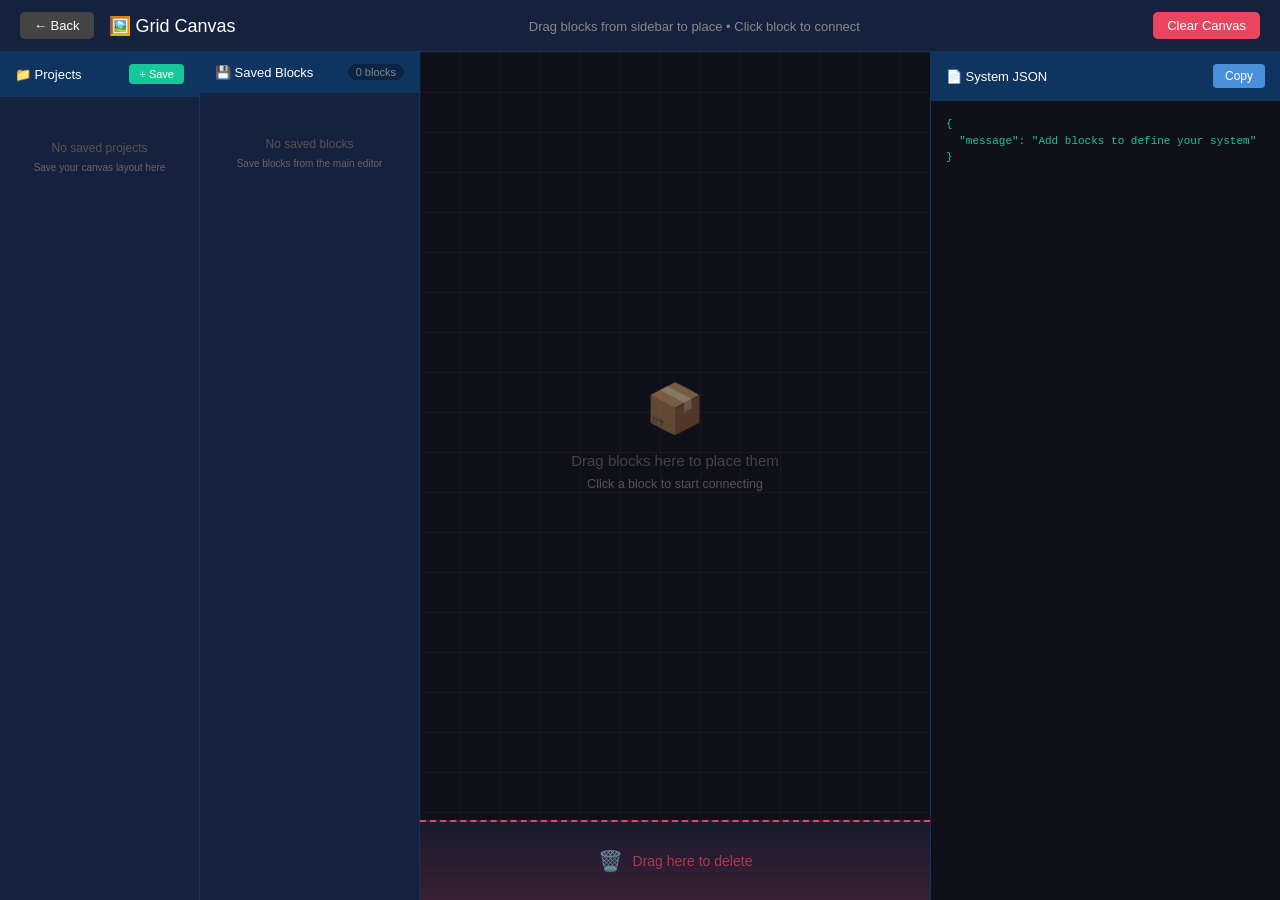
==== canvas.html @ be247835 "init" ====
<!DOCTYPE html>
<html lang="en">
<head>
    <meta charset="UTF-8">
    <meta name="viewport" content="width=device-width, initial-scale=1.0">
    <title>CodeBlocks - Grid Canvas</title>
    <link rel="stylesheet" href="css/style.css">
    <link rel="stylesheet" href="css/canvas.css">
</head>
<body>
    <div class="canvas-page">
        <!-- Header -->
        <header class="canvas-header">
            <div class="canvas-header-left">
                <button class="btn btn-back" id="backBtn" title="Back to Editor">← Back</button>
                <h1>🖼️ Grid Canvas</h1>
            </div>
            <div class="canvas-header-center">
                <span class="canvas-hint-text" id="canvasHint">Drag blocks from sidebar to place • Click block to connect</span>
            </div>
            <div class="canvas-header-right">
                <button class="btn btn-clear-canvas" id="clearCanvasBtn">Clear Canvas</button>
            </div>
        </header>

        <!-- Main Canvas Area -->
        <div class="canvas-workspace">
            <!-- Projects Sidebar -->
            <aside class="canvas-projects-panel">
                <div class="canvas-projects-header">
                    <h3>📁 Projects</h3>
                    <button class="btn-save-project" id="saveProjectBtn" title="Save current canvas as project">+ Save</button>
                </div>
                <div class="canvas-projects-content" id="canvasProjectsContent">
                    <div class="canvas-projects-empty">
                        No saved projects<br>
                        <small>Save your canvas layout here</small>
                    </div>
                </div>
            </aside>

            <!-- Sidebar with Saved Blocks -->
            <aside class="canvas-sidebar-panel">
                <div class="canvas-sidebar-header">
                    <h3>💾 Saved Blocks</h3>
                    <span class="block-count" id="blockCount">0 blocks</span>
                </div>
                <div class="canvas-sidebar-content" id="canvasSidebarContent">
                    <div class="canvas-sidebar-empty">
                        No saved blocks<br>
                        <small>Save blocks from the main editor</small>
                    </div>
                </div>
            </aside>

            <!-- Grid Canvas -->
            <div class="grid-canvas-container">
                <div id="gridCanvas" class="grid-canvas">
                    <!-- SVG Layer for arrows -->
                    <svg id="arrowLayer" class="arrow-layer">
                        <defs>
                            <marker id="arrowhead" markerWidth="10" markerHeight="7" refX="9" refY="3.5" orient="auto">
                                <polygon points="0 0, 10 3.5, 0 7" fill="#4a90d9" />
                            </marker>
                        </defs>
                    </svg>
                    
                    <!-- Blocks will be placed here -->
                    <div class="canvas-placeholder">
                        <div class="placeholder-icon">📦</div>
                        <div>Drag blocks here to place them</div>
                        <small>Click a block to start connecting</small>
                    </div>
                </div>

                <!-- Delete Zone -->
                <div class="delete-zone" id="deleteZone">
                    <div class="delete-zone-content">
                        <span class="delete-icon">🗑️</span>
                        <span class="delete-text">Drag here to delete</span>
                    </div>
                </div>
            </div>

            <!-- Output Panel -->
            <aside class="canvas-output-panel">
                <div class="canvas-output-header">
                    <h3>📄 System JSON</h3>
                    <button class="btn-copy" id="copyOutputBtn">Copy</button>
                </div>
                <pre id="canvasOutput" class="canvas-output-content"></pre>
            </aside>
        </div>
    </div>

    <!-- Relationship Modal -->
    <div id="relationshipModal" class="modal hidden">
        <div class="modal-content">
            <h3>Define Relationship</h3>
            <p>From: <strong id="fromBlockName">Block A</strong> → To: <strong id="toBlockName">Block B</strong></p>
            <input type="text" id="relationshipInput" placeholder="e.g., calls, extends, uses, depends on..." autofocus>
            <div class="modal-buttons">
                <button class="btn btn-secondary" id="cancelRelationship">Cancel</button>
                <button class="btn btn-primary" id="confirmRelationship">Connect</button>
            </div>
        </div>
    </div>

    <script src="js/canvas.js?v=2"></script>
</body>
</html>
---- css/style.css ----
* {
    margin: 0;
    padding: 0;
    box-sizing: border-box;
}

body {
    font-family: -apple-system, BlinkMacSystemFont, 'Segoe UI', Roboto, sans-serif;
    background: #1a1a2e;
    color: #fff;
    min-height: 100vh;
}

.app {
    display: flex;
    flex-direction: column;
    height: 100vh;
}

/* Header */
.header {
    padding: 15px 25px;
    background: #16213e;
    border-bottom: 1px solid #0f3460;
}

.header h1 {
    font-size: 22px;
    margin-bottom: 3px;
}

.header p {
    color: #888;
    font-size: 13px;
}

/* Toolbar */
.toolbar {
    display: flex;
    gap: 8px;
    padding: 12px 25px;
    background: #16213e;
    border-bottom: 1px solid #0f3460;
    flex-wrap: wrap;
}

.btn {
    padding: 8px 16px;
    border: none;
    border-radius: 5px;
    cursor: pointer;
    font-size: 13px;
    font-weight: 500;
    transition: all 0.2s;
}

.btn:hover {
    transform: translateY(-1px);
    opacity: 0.9;
}

.btn-class { background: #e94560; color: white; }
.btn-function { background: #4a90d9; color: white; }
.btn-variable { background: #a855f7; color: white; }
.btn-custom { background: #ff6b6b; color: white; }
.btn-import { background: #16c79a; color: white; }
.btn-clear { background: #444; color: white; }
.btn-canvas-mode { background: #f59e0b; color: white; }
.btn-canvas-mode.active { background: #d97706; box-shadow: 0 0 0 2px rgba(245, 158, 11, 0.4); }
.btn-toggle-sidebar { background: #8b5cf6; color: white; }
.btn-toggle-sidebar.active { background: #7c3aed; box-shadow: 0 0 0 2px rgba(139, 92, 246, 0.4); }

/* Main Layout */
.main {
    display: flex;
    flex: 1;
    overflow: hidden;
}

/* Sidebar */
.sidebar {
    width: 320px;
    min-width: 320px;
    background: #16213e;
    border-right: 1px solid #0f3460;
    display: flex;
    flex-direction: column;
    position: relative;
    transition: all 0.3s ease;
}

.sidebar.hidden {
    display: none;
}

.sidebar.suppressed {
    opacity: 0.3;
    pointer-events: none;
    width: 60px;
    min-width: 60px;
}

.sidebar.suppressed .sidebar-content,
.sidebar.suppressed .sidebar-header h3,
.sidebar.suppressed .btn-clear-sidebar {
    display: none;
}

.sidebar-header {
    display: flex;
    justify-content: space-between;
    align-items: center;
    padding: 12px 15px;
    border-bottom: 1px solid #0f3460;
}

.sidebar-header h3 {
    font-size: 13px;
    font-weight: 500;
}

.btn-clear-sidebar {
    background: transparent;
    border: none;
    color: #666;
    cursor: pointer;
    font-size: 18px;
    padding: 0 5px;
    line-height: 1;
}

.btn-clear-sidebar:hover {
    color: #e94560;
}

.sidebar-content {
    flex: 1;
    padding: 12px;
    overflow-y: auto;
    display: flex;
    flex-direction: column;
    gap: 8px;
    min-height: 200px;
    position: relative;
}

/* Ensure sidebar is always a valid drop target */
.sidebar-content:empty::before {
    content: '';
    display: block;
    min-height: 100px;
}

.sidebar-hint {
    text-align: center;
    color: #555;
    padding: 30px 10px;
    font-size: 12px;
    line-height: 1.6;
    pointer-events: none; /* Allow drops to pass through */
}

.sidebar-hint small {
    color: #666;
}

/* Saved Block (simplified) */
.saved-block {
    background: #1a1a2e;
    border-radius: 6px;
    border: 1px solid #333;
    border-left: 3px solid;
    padding: 10px 12px;
    cursor: grab;
    transition: all 0.2s;
    display: flex;
    flex-direction: column;
    gap: 6px;
}

.saved-block:hover {
    background: #252540;
    transform: translateX(2px);
}

.saved-block.dragging {
    opacity: 0.5;
}

.saved-block.drag-over {
    position: relative;
}

.saved-block.drag-over::before,
.saved-block.drag-over::after {
    content: '';
    position: absolute;
    left: 0;
    right: 0;
    height: 3px;
    background: #4a90d9;
    border-radius: 2px;
    pointer-events: none;
}

.saved-block.drag-over[data-drop-position="before"]::before {
    top: -6px;
}

.saved-block.drag-over[data-drop-position="after"]::after {
    bottom: -6px;
}

.saved-block.block-class { border-left-color: #e94560; }
.saved-block.block-function { border-left-color: #4a90d9; }
.saved-block.block-variable { border-left-color: #a855f7; }
.saved-block.block-custom { border-left-color: #ff6b6b; }
.saved-block.block-import { border-left-color: #16c79a; }

.saved-block-type {
    font-size: 10px;
    text-transform: uppercase;
    font-weight: bold;
    padding: 2px 6px;
    border-radius: 3px;
    background: rgba(255,255,255,0.1);
}

.saved-block.block-class .saved-block-type { color: #e94560; }
.saved-block.block-function .saved-block-type { color: #4a90d9; }
.saved-block.block-variable .saved-block-type { color: #a855f7; }
.saved-block.block-custom .saved-block-type { color: #ff6b6b; }
.saved-block.block-import .saved-block-type { color: #16c79a; }

.saved-block-header {
    display: flex;
    align-items: center;
    justify-content: space-between;
    gap: 8px;
}

.saved-block-name {
    font-size: 14px;
    font-weight: 500;
    color: #fff;
    word-break: break-all;
    line-height: 1.4;
}

/* Saved Block Actions */
.saved-block-actions {
    margin-left: auto;
    display: flex;
    gap: 4px;
    opacity: 0;
    transition: opacity 0.2s;
}

.saved-block:hover .saved-block-actions {
    opacity: 1;
}

.saved-block-actions button {
    background: transparent;
    border: none;
    cursor: pointer;
    font-size: 13px;
    padding: 2px 4px;
    line-height: 1;
    border-radius: 3px;
    transition: all 0.2s;
}

.saved-block-edit {
    color: #4a90d9;
}

.saved-block-edit:hover {
    background: rgba(74, 144, 217, 0.2);
}

.saved-block-place {
    color: #16c79a;
}

.saved-block-place:hover {
    background: rgba(22, 199, 154, 0.2);
}

.saved-block-delete {
    color: #666;
    font-size: 16px;
}

.saved-block-delete:hover {
    color: #e94560;
    background: rgba(233, 69, 96, 0.1);
}

.sidebar.drag-over {
    background: rgba(74, 144, 217, 0.15);
}

.sidebar.drag-over .sidebar-content {
    background: rgba(74, 144, 217, 0.25);
    border: 2px dashed #4a90d9;
    border-radius: 8px;
}

.sidebar.drag-over .sidebar-hint {
    color: #4a90d9;
    font-weight: bold;
}

/* Canvas */
.canvas-container {
    flex: 1;
    padding: 15px;
    overflow: auto;
    position: relative;
    display: flex;
    gap: 15px;
}

/* Canvas Sidebar */
.canvas-sidebar {
    width: 180px;
    min-width: 180px;
    background: #16213e;
    border: 1px solid #0f3460;
    border-radius: 8px;
    display: flex;
    flex-direction: column;
    overflow: hidden;
    transition: all 0.3s ease;
}

.canvas-sidebar.hidden {
    display: none;
}

.canvas-sidebar-header {
    display: flex;
    justify-content: space-between;
    align-items: center;
    padding: 10px 12px;
    background: #0f3460;
    border-bottom: 1px solid #0f3460;
}

.canvas-sidebar-header h4 {
    font-size: 12px;
    font-weight: 500;
    color: #fff;
}

.btn-close-canvas-sidebar {
    background: transparent;
    border: none;
    color: #888;
    cursor: pointer;
    font-size: 16px;
    padding: 0 4px;
    line-height: 1;
}

.btn-close-canvas-sidebar:hover {
    color: #e94560;
}

.canvas-sidebar-content {
    flex: 1;
    padding: 10px;
    overflow-y: auto;
    display: flex;
    flex-direction: column;
    gap: 8px;
}

.canvas-sidebar-hint {
    text-align: center;
    color: #555;
    padding: 20px 10px;
    font-size: 11px;
    line-height: 1.5;
}

.canvas-sidebar-block {
    background: #1a1a2e;
    border-radius: 6px;
    border: 1px solid #333;
    border-left: 3px solid;
    padding: 8px 10px;
    cursor: grab;
    transition: all 0.2s;
    display: flex;
    flex-direction: column;
    gap: 4px;
}

.canvas-sidebar-block:hover {
    background: #252540;
    transform: translateX(2px);
}

.canvas-sidebar-block.dragging {
    opacity: 0.5;
}

.canvas-sidebar-block.block-class { border-left-color: #e94560; }
.canvas-sidebar-block.block-function { border-left-color: #4a90d9; }
.canvas-sidebar-block.block-variable { border-left-color: #a855f7; }
.canvas-sidebar-block.block-custom { border-left-color: #ff6b6b; }

.canvas-sidebar-block-type {
    font-size: 9px;
    text-transform: uppercase;
    font-weight: bold;
    padding: 2px 5px;
    border-radius: 3px;
    background: rgba(255,255,255,0.1);
}

.canvas-sidebar-block.block-class .canvas-sidebar-block-type { color: #e94560; }
.canvas-sidebar-block.block-function .canvas-sidebar-block-type { color: #4a90d9; }
.canvas-sidebar-block.block-variable .canvas-sidebar-block-type { color: #a855f7; }
.canvas-sidebar-block.block-custom .canvas-sidebar-block-type { color: #ff6b6b; }

.canvas-sidebar-block-header {
    display: flex;
    align-items: center;
    justify-content: space-between;
}

.canvas-sidebar-block-name {
    font-size: 12px;
    font-weight: 500;
    color: #fff;
    word-break: break-all;
    line-height: 1.4;
}

.canvas {
    flex: 1;
    min-height: 100%;
    background: #0f0f1a;
    border-radius: 10px;
    border: 2px dashed #333;
    padding: 20px;
    display: flex;
    flex-direction: column;
    gap: 12px;
}

.canvas-hint {
    text-align: center;
    color: #555;
    padding: 50px 20px;
    font-size: 15px;
    line-height: 1.8;
}

.canvas-hint small {
    color: #666;
}

/* Blocks */
.block {
    background: #1a1a2e;
    border-radius: 8px;
    border: 1px solid #333;
    border-left: 4px solid;
    position: relative;
    transition: all 0.2s;
}

.block.dragging {
    opacity: 0.5;
}

.block.drag-over {
    border-color: #4a90d9;
    box-shadow: 0 0 0 2px rgba(74, 144, 217, 0.3);
}

.block-class { border-left-color: #e94560; }
.block-function { border-left-color: #4a90d9; }
.block-variable { border-left-color: #a855f7; }
.block-custom { border-left-color: #ff6b6b; }
.block-import { border-left-color: #16c79a; }

.block-warning {
    background: rgba(245, 158, 11, 0.15);
    border: 1px solid rgba(245, 158, 11, 0.5);
    border-radius: 4px;
    padding: 8px 12px;
    margin: 0 15px;
    font-size: 12px;
    color: #f59e0b;
    display: flex;
    align-items: center;
    gap: 6px;
}

.block-header {
    display: flex;
    align-items: flex-start;
    gap: 8px;
    padding: 12px 15px;
    cursor: grab;
}

.block-header:active {
    cursor: grabbing;
}

.block-type {
    font-size: 11px;
    text-transform: uppercase;
    font-weight: bold;
    padding: 3px 8px;
    border-radius: 3px;
    background: rgba(255,255,255,0.1);
}

.block-class .block-type { color: #e94560; }
.block-function .block-type { color: #4a90d9; }
.block-variable .block-type { color: #a855f7; }
.block-custom .block-type { color: #ff6b6b; }
.block-import .block-type { color: #16c79a; }

.block-actions {
    margin-left: auto;
    display: flex;
    gap: 5px;
    align-items: center;
}

.block-save, .block-delete {
    background: transparent;
    border: none;
    color: #666;
    cursor: pointer;
    padding: 2px 5px;
    line-height: 1;
    border-radius: 3px;
    transition: all 0.2s;
}

.block-save {
    font-size: 14px;
}

.block-delete {
    font-size: 18px;
}

.block-save:hover {
    background: rgba(22, 199, 154, 0.2);
    color: #16c79a;
}

.block-delete:hover {
    color: #e94560;
}

/* Collapse/Expand button */
.block-collapse {
    background: transparent;
    border: none;
    color: #888;
    cursor: pointer;
    padding: 2px 5px;
    font-size: 12px;
    border-radius: 3px;
    transition: all 0.2s;
    margin-right: 5px;
}

.block-collapse:hover {
    background: rgba(255,255,255,0.1);
    color: #fff;
}

/* Collapsed state */
.block.collapsed .block-content {
    display: none;
}

.block.collapsed .block-header {
    padding: 8px 15px;
}

.block.collapsed {
    opacity: 0.9;
}

.block-content {
    padding: 0 15px 15px 15px;
    display: flex;
    flex-direction: column;
    gap: 10px;
}

.block-fields {
    display: flex;
    flex-direction: column;
    gap: 10px;
}

.field {
    display: flex;
    flex-direction: column;
    gap: 4px;
}

.field label {
    font-size: 11px;
    color: #888;
    text-transform: uppercase;
    letter-spacing: 0.5px;
}

.field input,
.field textarea {
    background: #0f0f1a;
    border: 1px solid #2a2a3e;
    border-radius: 5px;
    padding: 8px 10px;
    color: #fff;
    font-size: 13px;
    font-family: inherit;
}

.field input:focus,
.field textarea:focus {
    outline: none;
    border-color: #4a90d9;
}

.field textarea {
    min-height: 60px;
    resize: vertical;
}

/* Nested container */
.nested-container {
    margin-top: 10px;
    padding: 10px;
    background: rgba(0,0,0,0.2);
    border-radius: 6px;
    border: 2px dashed #2a2a3e;
    min-height: 50px;
    display: flex;
    flex-direction: column;
    gap: 8px;
}

.nested-container.drag-over {
    border-color: #4a90d9;
    background: rgba(74, 144, 217, 0.1);
}

.nested-container:empty::before {
    content: 'Drop blocks here';
    color: #444;
    font-size: 12px;
    text-align: center;
    padding: 10px;
}

.nested-container .block {
    background: #252540;
}

/* Output Panel */
.output-panel {
    width: 420px;
    background: #16213e;
    border-left: 1px solid #0f3460;
    display: flex;
    flex-direction: column;
}

.output-header {
    display: flex;
    justify-content: space-between;
    align-items: center;
    padding: 15px 20px;
    border-bottom: 1px solid #0f3460;
}

.output-header h3 {
    font-size: 13px;
    font-weight: 500;
}

.btn-copy {
    padding: 5px 12px;
    background: #4a90d9;
    color: white;
    border: none;
    border-radius: 4px;
    cursor: pointer;
    font-size: 12px;
}

.btn-copy:hover {
    background: #3a7bc8;
}

.output {
    flex: 1;
    padding: 15px 20px;
    margin: 0;
    background: #0f0f1a;
    color: #16c79a;
    font-family: 'Consolas', 'Monaco', 'Courier New', monospace;
    font-size: 12px;
    line-height: 1.5;
    overflow: auto;
    white-space: pre-wrap;
    word-wrap: break-word;
}

/* Highlight animation for edit mode */
@keyframes highlight-block {
    0% { box-shadow: 0 0 0 0 rgba(74, 144, 217, 0.8); }
    50% { box-shadow: 0 0 0 10px rgba(74, 144, 217, 0); }
    100% { box-shadow: 0 0 0 0 rgba(74, 144, 217, 0); }
}

/* Scrollbar */
::-webkit-scrollbar {
    width: 6px;
    height: 6px;
}

::-webkit-scrollbar-track {
    background: #0f0f1a;
}

::-webkit-scrollbar-thumb {
    background: #333;
    border-radius: 3px;
}

::-webkit-scrollbar-thumb:hover {
    background: #444;
}
---- css/canvas.css ----
/* Grid Canvas Page Styles */

.canvas-page {
    display: flex;
    flex-direction: column;
    height: 100vh;
    background: #1a1a2e;
    overflow: hidden;
}

/* Header */
.canvas-header {
    display: flex;
    justify-content: space-between;
    align-items: center;
    padding: 12px 20px;
    background: #16213e;
    border-bottom: 1px solid #0f3460;
    flex-shrink: 0;
}

.canvas-header-left {
    display: flex;
    align-items: center;
    gap: 15px;
}

.canvas-header-left h1 {
    font-size: 18px;
    font-weight: 500;
}

.btn-back {
    background: #444;
    color: white;
    padding: 6px 14px;
    border: none;
    border-radius: 5px;
    cursor: pointer;
    font-size: 13px;
    transition: all 0.2s;
}

.btn-back:hover {
    background: #555;
    transform: translateY(-1px);
}

.canvas-header-center {
    flex: 1;
    text-align: center;
}

.canvas-hint-text {
    color: #888;
    font-size: 13px;
}

.canvas-hint-text.connecting {
    color: #4a90d9;
    font-weight: 500;
}

.btn-clear-canvas {
    background: #e94560;
    color: white;
    padding: 6px 14px;
    border: none;
    border-radius: 5px;
    cursor: pointer;
    font-size: 13px;
    transition: all 0.2s;
}

.btn-clear-canvas:hover {
    background: #d63050;
    transform: translateY(-1px);
}

/* Workspace Layout */
.canvas-workspace {
    display: flex;
    flex: 1;
    overflow: hidden;
}

/* Projects Panel */
.canvas-projects-panel {
    width: 200px;
    min-width: 200px;
    background: #16213e;
    border-right: 1px solid #0f3460;
    display: flex;
    flex-direction: column;
}

.canvas-projects-header {
    display: flex;
    justify-content: space-between;
    align-items: center;
    padding: 12px 15px;
    border-bottom: 1px solid #0f3460;
    background: #0f3460;
}

.canvas-projects-header h3 {
    font-size: 13px;
    font-weight: 500;
}

.btn-save-project {
    background: #16c79a;
    color: white;
    border: none;
    padding: 4px 10px;
    border-radius: 4px;
    font-size: 11px;
    cursor: pointer;
    transition: all 0.2s;
}

.btn-save-project:hover {
    background: #14b386;
    transform: translateY(-1px);
}

.canvas-projects-content {
    flex: 1;
    padding: 12px;
    overflow-y: auto;
    display: flex;
    flex-direction: column;
    gap: 8px;
}

.canvas-projects-empty {
    text-align: center;
    color: #555;
    padding: 30px 10px;
    font-size: 12px;
    line-height: 1.6;
}

.canvas-projects-empty small {
    color: #666;
}

.project-item {
    background: #1a1a2e;
    border-radius: 6px;
    border: 1px solid #333;
    padding: 10px 12px;
    cursor: pointer;
    transition: all 0.2s;
    position: relative;
}

.project-item:hover {
    background: #252540;
    transform: translateX(2px);
}

.project-item.active {
    border-color: #4a90d9;
    background: rgba(74, 144, 217, 0.1);
}

.project-name {
    font-size: 13px;
    font-weight: 500;
    color: #fff;
    margin-bottom: 4px;
    word-break: break-all;
}

.project-meta {
    font-size: 10px;
    color: #666;
    display: flex;
    justify-content: space-between;
}

.project-delete {
    position: absolute;
    top: 5px;
    right: 5px;
    background: transparent;
    border: none;
    color: #666;
    cursor: pointer;
    font-size: 14px;
    padding: 2px 6px;
    border-radius: 3px;
    opacity: 0;
    transition: all 0.2s;
}

.project-item:hover .project-delete {
    opacity: 1;
}

.project-delete:hover {
    color: #e94560;
    background: rgba(233, 69, 96, 0.1);
}

/* Sidebar Panel */
.canvas-sidebar-panel {
    width: 220px;
    min-width: 220px;
    background: #16213e;
    border-right: 1px solid #0f3460;
    display: flex;
    flex-direction: column;
}

.canvas-sidebar-header {
    display: flex;
    justify-content: space-between;
    align-items: center;
    padding: 12px 15px;
    border-bottom: 1px solid #0f3460;
    background: #0f3460;
}

.canvas-sidebar-header h3 {
    font-size: 13px;
    font-weight: 500;
}

.block-count {
    font-size: 11px;
    color: #888;
    background: rgba(0,0,0,0.3);
    padding: 2px 8px;
    border-radius: 10px;
}

.canvas-sidebar-content {
    flex: 1;
    padding: 12px;
    overflow-y: auto;
    display: flex;
    flex-direction: column;
    gap: 8px;
}

.canvas-sidebar-empty {
    text-align: center;
    color: #555;
    padding: 30px 10px;
    font-size: 12px;
    line-height: 1.6;
}

.canvas-sidebar-empty small {
    color: #666;
}

/* Grid Canvas Container */
.grid-canvas-container {
    flex: 1;
    display: flex;
    flex-direction: column;
    position: relative;
    overflow: hidden;
}

/* Grid Canvas */
.grid-canvas {
    flex: 1;
    position: relative;
    background: 
        linear-gradient(rgba(255,255,255,0.03) 1px, transparent 1px),
        linear-gradient(90deg, rgba(255,255,255,0.03) 1px, transparent 1px),
        #0f0f1a;
    background-size: 40px 40px;
    overflow: auto;
    min-height: 0;
}

/* Ensure canvas is at least larger than viewport for scrolling */
.grid-canvas::before {
    content: '';
    position: absolute;
    top: 0;
    left: 0;
    width: 3000px;
    height: 2000px;
    pointer-events: none;
}

/* SVG Arrow Layer */
.arrow-layer {
    position: absolute;
    top: 0;
    left: 0;
    width: 3000px;
    height: 2000px;
    pointer-events: none;
    z-index: 1;
}

.arrow-layer path {
    fill: none;
    stroke: #4a90d9;
    stroke-width: 2;
    marker-end: url(#arrowhead);
}

.arrow-layer path.temp-arrow {
    stroke: #4a90d9;
    stroke-dasharray: 5, 5;
    opacity: 0.7;
}

.arrow-layer path.selected {
    stroke: #e94560;
    stroke-width: 3;
    filter: drop-shadow(0 0 4px rgba(233, 69, 96, 0.5));
}

/* Connection group hover effect */
.connection-group:hover path:not(.temp-arrow) {
    stroke: #6ab0ff;
    filter: drop-shadow(0 0 3px rgba(74, 144, 217, 0.5));
}

/* Arrow context menu */
.arrow-menu {
    position: absolute;
    background: #1a1a2e;
    border: 1px solid #333;
    border-radius: 8px;
    padding: 8px 0;
    min-width: 150px;
    box-shadow: 0 4px 20px rgba(0, 0, 0, 0.5);
    z-index: 1000;
    animation: menu-appear 0.15s ease;
}

@keyframes menu-appear {
    from {
        opacity: 0;
        transform: scale(0.95);
    }
    to {
        opacity: 1;
        transform: scale(1);
    }
}

.arrow-menu-header {
    padding: 8px 16px;
    font-size: 12px;
    color: #888;
    border-bottom: 1px solid #333;
    margin-bottom: 4px;
    white-space: nowrap;
    overflow: hidden;
    text-overflow: ellipsis;
}

.arrow-menu-item {
    padding: 10px 16px;
    font-size: 13px;
    color: #fff;
    cursor: pointer;
    transition: all 0.15s;
    display: flex;
    align-items: center;
    gap: 8px;
}

.arrow-menu-item:hover {
    background: rgba(74, 144, 217, 0.2);
}

.arrow-menu-item[data-action="delete"]:hover {
    background: rgba(233, 69, 96, 0.2);
    color: #e94560;
}

/* Arrow label background */
.arrow-label-bg {
    fill: #1a1a2e;
    stroke: #4a90d9;
    stroke-width: 1;
    rx: 4;
}

/* Arrow label text */
.arrow-label {
    fill: #fff;
    font-size: 11px;
    font-family: -apple-system, BlinkMacSystemFont, 'Segoe UI', Roboto, sans-serif;
    text-anchor: middle;
    dominant-baseline: middle;
}

.canvas-placeholder {
    position: absolute;
    top: 50%;
    left: 50%;
    transform: translate(-50%, -50%);
    text-align: center;
    color: #444;
    font-size: 15px;
    pointer-events: none;
}

.canvas-placeholder .placeholder-icon {
    font-size: 48px;
    margin-bottom: 15px;
    opacity: 0.5;
}

.canvas-placeholder small {
    display: block;
    margin-top: 8px;
    color: #555;
}

/* Delete Zone */
.delete-zone {
    height: 80px;
    background: linear-gradient(to top, rgba(233, 69, 96, 0.15), transparent);
    border-top: 2px dashed #e94560;
    display: flex;
    align-items: center;
    justify-content: center;
    transition: all 0.3s ease;
    flex-shrink: 0;
}

.delete-zone.drag-over {
    background: rgba(233, 69, 96, 0.3);
    border-top-style: solid;
    border-top-width: 3px;
}

.delete-zone-content {
    display: flex;
    align-items: center;
    gap: 10px;
    color: #e94560;
    font-size: 14px;
    opacity: 0.7;
    transition: all 0.3s ease;
}

.delete-zone.drag-over .delete-zone-content {
    opacity: 1;
    transform: scale(1.1);
}

.delete-icon {
    font-size: 20px;
}

/* Output Panel */
.canvas-output-panel {
    width: 350px;
    min-width: 350px;
    background: #16213e;
    border-left: 1px solid #0f3460;
    display: flex;
    flex-direction: column;
}

.canvas-output-header {
    display: flex;
    justify-content: space-between;
    align-items: center;
    padding: 12px 15px;
    border-bottom: 1px solid #0f3460;
    background: #0f3460;
}

.canvas-output-header h3 {
    font-size: 13px;
    font-weight: 500;
}

.btn-copy {
    padding: 5px 12px;
    background: #4a90d9;
    color: white;
    border: none;
    border-radius: 4px;
    cursor: pointer;
    font-size: 12px;
    transition: all 0.2s;
}

.btn-copy:hover {
    background: #3a7bc8;
}

.canvas-output-content {
    flex: 1;
    padding: 15px;
    margin: 0;
    background: #0f0f1a;
    color: #16c79a;
    font-family: 'Consolas', 'Monaco', 'Courier New', monospace;
    font-size: 11px;
    line-height: 1.5;
    overflow: auto;
    white-space: pre-wrap;
    word-wrap: break-word;
}

/* Sidebar Block Items (draggable from sidebar) */
.sidebar-block-item {
    background: #1a1a2e;
    border-radius: 8px;
    border: 1px solid #333;
    border-left: 4px solid;
    padding: 12px;
    cursor: grab;
    transition: all 0.2s;
    display: flex;
    flex-direction: column;
    gap: 4px;
}

.sidebar-block-item:hover {
    background: #252540;
    transform: translateX(3px);
    border-color: #444;
}

.sidebar-block-item:active {
    cursor: grabbing;
}

.sidebar-block-item.dragging {
    opacity: 0.5;
}

.sidebar-block-item.block-class { border-left-color: #e94560; }
.sidebar-block-item.block-function { border-left-color: #4a90d9; }
.sidebar-block-item.block-variable { border-left-color: #a855f7; }
.sidebar-block-item.block-import { border-left-color: #16c79a; }
.sidebar-block-item.block-custom { border-left-color: #ff6b6b; }

.sidebar-block-type {
    font-size: 10px;
    text-transform: uppercase;
    font-weight: bold;
    padding: 2px 6px;
    border-radius: 3px;
    background: rgba(255,255,255,0.1);
    align-self: flex-start;
}

.sidebar-block-item.block-class .sidebar-block-type { color: #e94560; }
.sidebar-block-item.block-function .sidebar-block-type { color: #4a90d9; }
.sidebar-block-item.block-variable .sidebar-block-type { color: #a855f7; }
.sidebar-block-item.block-import .sidebar-block-type { color: #16c79a; }
.sidebar-block-item.block-custom .sidebar-block-type { color: #ff6b6b; }

.sidebar-block-name {
    font-size: 14px;
    font-weight: 500;
    color: #fff;
    white-space: nowrap;
    overflow: hidden;
    text-overflow: ellipsis;
}

/* Placed Blocks on Grid Canvas */
.placed-block {
    position: absolute;
    width: 200px;
    background: #1a1a2e;
    border-radius: 8px;
    border: 1px solid #444;
    border-left: 4px solid;
    box-shadow: 0 4px 12px rgba(0,0,0,0.4);
    cursor: grab;
    transition: box-shadow 0.2s, transform 0.1s, border-color 0.2s;
    user-select: none;
    z-index: 10;
}

.placed-block:hover {
    box-shadow: 0 6px 20px rgba(0,0,0,0.5);
    border-color: #555;
}

.placed-block.dragging {
    cursor: grabbing;
    opacity: 0.8;
    box-shadow: 0 8px 30px rgba(0,0,0,0.6);
    z-index: 1000;
}

.placed-block.connecting {
    border-color: #4a90d9;
    box-shadow: 0 0 0 3px rgba(74, 144, 217, 0.4);
    animation: pulse-connecting 1.5s infinite;
}

@keyframes pulse-connecting {
    0%, 100% { box-shadow: 0 0 0 3px rgba(74, 144, 217, 0.4); }
    50% { box-shadow: 0 0 0 6px rgba(74, 144, 217, 0.2); }
}

.placed-block.block-class { border-left-color: #e94560; }
.placed-block.block-function { border-left-color: #4a90d9; }
.placed-block.block-variable { border-left-color: #a855f7; }
.placed-block.block-import { border-left-color: #16c79a; }
.placed-block.block-custom { border-left-color: #ff6b6b; }

.placed-block-header {
    display: flex;
    align-items: center;
    gap: 8px;
    padding: 10px 12px;
    border-bottom: 1px solid #2a2a3e;
}

.placed-block-type {
    font-size: 10px;
    text-transform: uppercase;
    font-weight: bold;
    padding: 2px 6px;
    border-radius: 3px;
    background: rgba(255,255,255,0.1);
}

.placed-block.block-class .placed-block-type { color: #e94560; }
.placed-block.block-function .placed-block-type { color: #4a90d9; }
.placed-block.block-variable .placed-block-type { color: #a855f7; }
.placed-block.block-import .placed-block-type { color: #16c79a; }
.placed-block.block-custom .placed-block-type { color: #ff6b6b; }

.placed-block-name {
    font-size: 13px;
    font-weight: 500;
    color: #fff;
    flex: 1;
    white-space: nowrap;
    overflow: hidden;
    text-overflow: ellipsis;
}

.placed-block-actions {
    display: flex;
    gap: 4px;
    opacity: 0;
    transition: opacity 0.2s;
}

.placed-block:hover .placed-block-actions {
    opacity: 1;
}

.placed-block-connect {
    background: transparent;
    border: none;
    color: #4a90d9;
    cursor: pointer;
    font-size: 14px;
    padding: 2px 6px;
    line-height: 1;
    border-radius: 3px;
    transition: all 0.2s;
}

.placed-block-connect:hover {
    background: rgba(74, 144, 217, 0.2);
}

.placed-block-connect.active {
    background: rgba(74, 144, 217, 0.3);
    color: #fff;
}

.placed-block-delete {
    background: transparent;
    border: none;
    color: #666;
    cursor: pointer;
    font-size: 16px;
    padding: 2px 6px;
    line-height: 1;
    border-radius: 3px;
    transition: all 0.2s;
}

.placed-block-delete:hover {
    color: #e94560;
    background: rgba(233, 69, 96, 0.1);
}

.placed-block-content {
    padding: 10px 12px;
}

.placed-block-field {
    font-size: 11px;
    color: #888;
    margin-bottom: 4px;
}

.placed-block-field:last-child {
    margin-bottom: 0;
}

.placed-block-field strong {
    color: #aaa;
    font-weight: 500;
}

/* Connection points on blocks */
.connection-point {
    position: absolute;
    width: 12px;
    height: 12px;
    background: #4a90d9;
    border: 2px solid #1a1a2e;
    border-radius: 50%;
    cursor: crosshair;
    transition: all 0.2s;
    z-index: 20;
}

.connection-point:hover {
    transform: scale(1.3);
    background: #5aa0e9;
}

.connection-point.output {
    right: -6px;
    top: 50%;
    transform: translateY(-50%);
}

.connection-point.input {
    left: -6px;
    top: 50%;
    transform: translateY(-50%);
}

/* Empty state hidden when blocks exist */
.grid-canvas.has-blocks .canvas-placeholder {
    display: none;
}

/* Modal */
.modal {
    position: fixed;
    top: 0;
    left: 0;
    right: 0;
    bottom: 0;
    background: rgba(0,0,0,0.7);
    display: flex;
    align-items: center;
    justify-content: center;
    z-index: 2000;
}

.modal.hidden {
    display: none;
}

.modal-content {
    background: #1a1a2e;
    border: 1px solid #333;
    border-radius: 10px;
    padding: 25px;
    width: 400px;
    max-width: 90vw;
    box-shadow: 0 10px 40px rgba(0,0,0,0.5);
}

.modal-content h3 {
    margin-bottom: 15px;
    font-size: 16px;
}

.modal-content p {
    color: #888;
    font-size: 13px;
    margin-bottom: 15px;
}

.modal-content p strong {
    color: #fff;
}

.modal-content input {
    width: 100%;
    padding: 10px 12px;
    background: #0f0f1a;
    border: 1px solid #333;
    border-radius: 5px;
    color: #fff;
    font-size: 14px;
    margin-bottom: 20px;
}

.modal-content input:focus {
    outline: none;
    border-color: #4a90d9;
}

.modal-buttons {
    display: flex;
    justify-content: flex-end;
    gap: 10px;
}

.btn-secondary {
    background: #444;
    color: white;
    padding: 8px 16px;
    border: none;
    border-radius: 5px;
    cursor: pointer;
    font-size: 13px;
    transition: all 0.2s;
}

.btn-secondary:hover {
    background: #555;
}

.btn-primary {
    background: #4a90d9;
    color: white;
    padding: 8px 16px;
    border: none;
    border-radius: 5px;
    cursor: pointer;
    font-size: 13px;
    transition: all 0.2s;
}

.btn-primary:hover {
    background: #3a7bc8;
}

/* Scrollbar styling for canvas */
.grid-canvas::-webkit-scrollbar {
    width: 10px;
    height: 10px;
}

.grid-canvas::-webkit-scrollbar-track {
    background: #0f0f1a;
}

.grid-canvas::-webkit-scrollbar-thumb {
    background: #333;
    border-radius: 5px;
}

.grid-canvas::-webkit-scrollbar-thumb:hover {
    background: #444;
}

.grid-canvas::-webkit-scrollbar-corner {
    background: #0f0f1a;
}

/* Scrollbar for output panel */
.canvas-output-content::-webkit-scrollbar {
    width: 6px;
}

.canvas-output-content::-webkit-scrollbar-track {
    background: #0f0f1a;
}

.canvas-output-content::-webkit-scrollbar-thumb {
    background: #333;
    border-radius: 3px;
}

.canvas-output-content::-webkit-scrollbar-thumb:hover {
    background: #444;
}

/* Responsive */
@media (max-width: 1200px) {
    .canvas-output-panel {
        width: 280px;
        min-width: 280px;
    }
}

@media (max-width: 900px) {
    .canvas-sidebar-panel {
        width: 180px;
        min-width: 180px;
    }
    
    .canvas-output-panel {
        width: 250px;
        min-width: 250px;
    }
    
    .canvas-hint-text {
        display: none;
    }
    
    .placed-block {
        width: 160px;
    }
}
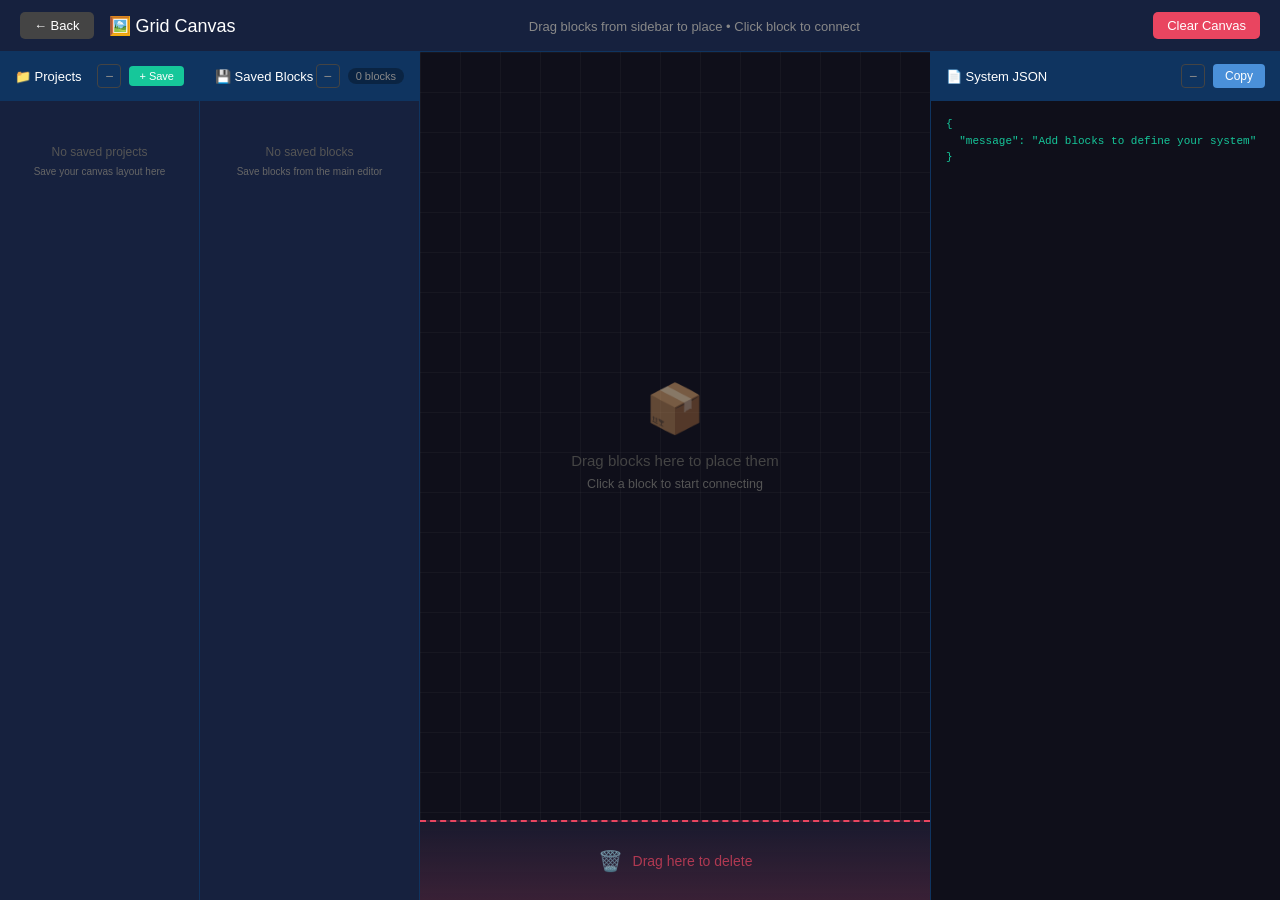
==== commit ca6b36e5: "improved canvas, user is able to suppress bars" ====
--- a/canvas.html
+++ b/canvas.html
@@ -26,10 +26,13 @@
         <!-- Main Canvas Area -->
         <div class="canvas-workspace">
             <!-- Projects Sidebar -->
-            <aside class="canvas-projects-panel">
+            <aside class="canvas-projects-panel" id="projectsPanel">
                 <div class="canvas-projects-header">
                     <h3>📁 Projects</h3>
-                    <button class="btn-save-project" id="saveProjectBtn" title="Save current canvas as project">+ Save</button>
+                    <div class="panel-header-actions">
+                        <button class="btn-minimize-panel" id="minimizeProjectsBtn" title="Minimize Projects">−</button>
+                        <button class="btn-save-project" id="saveProjectBtn" title="Save current canvas as project">+ Save</button>
+                    </div>
                 </div>
                 <div class="canvas-projects-content" id="canvasProjectsContent">
                     <div class="canvas-projects-empty">
@@ -40,10 +43,13 @@
             </aside>
 
             <!-- Sidebar with Saved Blocks -->
-            <aside class="canvas-sidebar-panel">
+            <aside class="canvas-sidebar-panel" id="savedBlocksPanel">
                 <div class="canvas-sidebar-header">
                     <h3>💾 Saved Blocks</h3>
-                    <span class="block-count" id="blockCount">0 blocks</span>
+                    <div class="panel-header-actions">
+                        <button class="btn-minimize-panel" id="minimizeSavedBlocksBtn" title="Minimize Saved Blocks">−</button>
+                        <span class="block-count" id="blockCount">0 blocks</span>
+                    </div>
                 </div>
                 <div class="canvas-sidebar-content" id="canvasSidebarContent">
                     <div class="canvas-sidebar-empty">
@@ -83,10 +89,13 @@
             </div>
 
             <!-- Output Panel -->
-            <aside class="canvas-output-panel">
+            <aside class="canvas-output-panel" id="outputPanel">
                 <div class="canvas-output-header">
                     <h3>📄 System JSON</h3>
-                    <button class="btn-copy" id="copyOutputBtn">Copy</button>
+                    <div class="panel-header-actions">
+                        <button class="btn-minimize-panel" id="minimizeOutputBtn" title="Minimize Output">−</button>
+                        <button class="btn-copy" id="copyOutputBtn">Copy</button>
+                    </div>
                 </div>
                 <pre id="canvasOutput" class="canvas-output-content"></pre>
             </aside>
--- a/css/canvas.css
+++ b/css/canvas.css
@@ -106,6 +106,72 @@
 .canvas-projects-header h3 {
     font-size: 13px;
     font-weight: 500;
+}
+
+/* Panel Header Actions */
+.panel-header-actions {
+    display: flex;
+    align-items: center;
+    gap: 8px;
+}
+
+/* Minimize Button */
+.btn-minimize-panel {
+    background: transparent;
+    border: 1px solid #444;
+    color: #888;
+    width: 24px;
+    height: 24px;
+    border-radius: 4px;
+    cursor: pointer;
+    font-size: 14px;
+    line-height: 1;
+    display: flex;
+    align-items: center;
+    justify-content: center;
+    transition: all 0.2s;
+}
+
+.btn-minimize-panel:hover {
+    background: rgba(255,255,255,0.1);
+    border-color: #666;
+    color: #fff;
+}
+
+/* Minimized Panel States */
+.canvas-projects-panel.minimized,
+.canvas-sidebar-panel.minimized,
+.canvas-output-panel.minimized {
+    width: 40px !important;
+    min-width: 40px !important;
+}
+
+.canvas-projects-panel.minimized .canvas-projects-content,
+.canvas-projects-panel.minimized .btn-save-project,
+.canvas-sidebar-panel.minimized .canvas-sidebar-content,
+.canvas-sidebar-panel.minimized .block-count,
+.canvas-output-panel.minimized .canvas-output-content,
+.canvas-output-panel.minimized .btn-copy {
+    display: none !important;
+}
+
+.canvas-projects-panel.minimized .canvas-projects-header,
+.canvas-sidebar-panel.minimized .canvas-sidebar-header,
+.canvas-output-panel.minimized .canvas-output-header {
+    padding: 12px 8px;
+    justify-content: center;
+}
+
+.canvas-projects-panel.minimized .canvas-projects-header h3,
+.canvas-sidebar-panel.minimized .canvas-sidebar-header h3,
+.canvas-output-panel.minimized .canvas-output-header h3 {
+    display: none;
+}
+
+.canvas-projects-panel.minimized .btn-minimize-panel,
+.canvas-sidebar-panel.minimized .btn-minimize-panel,
+.canvas-output-panel.minimized .btn-minimize-panel {
+    transform: rotate(180deg);
 }
 
 .btn-save-project {
@@ -356,9 +422,10 @@
     color: #888;
     border-bottom: 1px solid #333;
     margin-bottom: 4px;
-    white-space: nowrap;
-    overflow: hidden;
-    text-overflow: ellipsis;
+    word-break: break-word;
+    overflow-wrap: break-word;
+    max-width: 300px;
+    line-height: 1.4;
 }
 
 .arrow-menu-item {
@@ -565,15 +632,27 @@
     font-size: 14px;
     font-weight: 500;
     color: #fff;
-    white-space: nowrap;
+    word-break: break-word;
+    overflow-wrap: break-word;
+    line-height: 1.3;
+    max-height: 2.6em;
     overflow: hidden;
-    text-overflow: ellipsis;
+    display: -webkit-box;
+    -webkit-line-clamp: 2;
+    -webkit-box-orient: vertical;
+}
+
+.sidebar-block-name:hover {
+    max-height: none;
+    -webkit-line-clamp: unset;
+    overflow: visible;
 }
 
 /* Placed Blocks on Grid Canvas */
 .placed-block {
     position: absolute;
-    width: 200px;
+    min-width: 200px;
+    max-width: 350px;
     background: #1a1a2e;
     border-radius: 8px;
     border: 1px solid #444;
@@ -642,9 +721,20 @@
     font-weight: 500;
     color: #fff;
     flex: 1;
-    white-space: nowrap;
+    word-break: break-word;
+    overflow-wrap: break-word;
+    line-height: 1.3;
+    max-height: 2.6em;
     overflow: hidden;
-    text-overflow: ellipsis;
+    display: -webkit-box;
+    -webkit-line-clamp: 2;
+    -webkit-box-orient: vertical;
+}
+
+.placed-block-name:hover {
+    max-height: none;
+    -webkit-line-clamp: unset;
+    overflow: visible;
 }
 
 .placed-block-actions {
@@ -791,6 +881,8 @@
 
 .modal-content p strong {
     color: #fff;
+    word-break: break-word;
+    overflow-wrap: break-word;
 }
 
 .modal-content input {
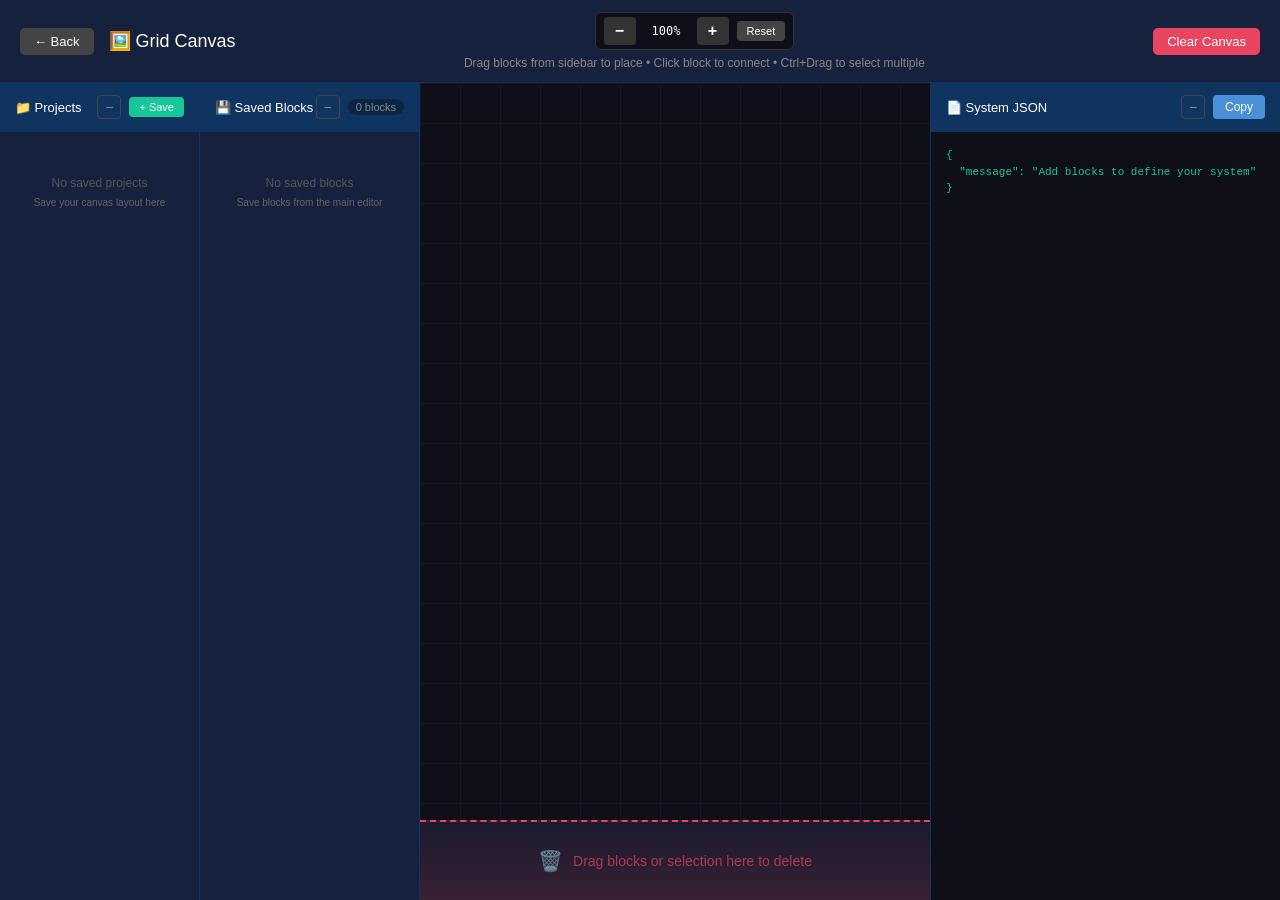
==== commit ee34bf6f: "add deletions, editing of arrows, copying and pasting, and reverting" ====
--- a/canvas.html
+++ b/canvas.html
@@ -16,7 +16,13 @@
                 <h1>🖼️ Grid Canvas</h1>
             </div>
             <div class="canvas-header-center">
-                <span class="canvas-hint-text" id="canvasHint">Drag blocks from sidebar to place • Click block to connect</span>
+                <div class="zoom-controls">
+                    <button class="btn btn-zoom" id="zoomOutBtn" title="Zoom Out">−</button>
+                    <span class="zoom-level" id="zoomLevel">100%</span>
+                    <button class="btn btn-zoom" id="zoomInBtn" title="Zoom In">+</button>
+                    <button class="btn btn-zoom-reset" id="zoomResetBtn" title="Reset Zoom">Reset</button>
+                </div>
+                <span class="canvas-hint-text" id="canvasHint">Drag blocks from sidebar to place • Click block to connect • Ctrl+Drag to select multiple</span>
             </div>
             <div class="canvas-header-right">
                 <button class="btn btn-clear-canvas" id="clearCanvasBtn">Clear Canvas</button>
@@ -62,28 +68,34 @@
             <!-- Grid Canvas -->
             <div class="grid-canvas-container">
                 <div id="gridCanvas" class="grid-canvas">
-                    <!-- SVG Layer for arrows -->
-                    <svg id="arrowLayer" class="arrow-layer">
-                        <defs>
-                            <marker id="arrowhead" markerWidth="10" markerHeight="7" refX="9" refY="3.5" orient="auto">
-                                <polygon points="0 0, 10 3.5, 0 7" fill="#4a90d9" />
-                            </marker>
-                        </defs>
-                    </svg>
+                    <!-- Canvas content wrapper for zooming -->
+                    <div id="canvasContent" class="canvas-content">
+                        <!-- SVG Layer for arrows -->
+                        <svg id="arrowLayer" class="arrow-layer">
+                            <defs>
+                                <marker id="arrowhead" markerWidth="10" markerHeight="7" refX="9" refY="3.5" orient="auto">
+                                    <polygon points="0 0, 10 3.5, 0 7" fill="#4a90d9" />
+                                </marker>
+                            </defs>
+                        </svg>
+                        
+                        <!-- Blocks will be placed here -->
+                        <div class="canvas-placeholder">
+                            <div class="placeholder-icon">📦</div>
+                            <div>Drag blocks here to place them</div>
+                            <small>Click a block to start connecting</small>
+                        </div>
+                    </div>
                     
-                    <!-- Blocks will be placed here -->
-                    <div class="canvas-placeholder">
-                        <div class="placeholder-icon">📦</div>
-                        <div>Drag blocks here to place them</div>
-                        <small>Click a block to start connecting</small>
-                    </div>
+                    <!-- Selection box for multi-select -->
+                    <div id="selectionBox" class="selection-box hidden"></div>
                 </div>
 
                 <!-- Delete Zone -->
                 <div class="delete-zone" id="deleteZone">
                     <div class="delete-zone-content">
                         <span class="delete-icon">🗑️</span>
-                        <span class="delete-text">Drag here to delete</span>
+                        <span class="delete-text">Drag blocks or selection here to delete</span>
                     </div>
                 </div>
             </div>
--- a/css/canvas.css
+++ b/css/canvas.css
@@ -49,11 +49,69 @@
 .canvas-header-center {
     flex: 1;
     text-align: center;
+    display: flex;
+    flex-direction: column;
+    align-items: center;
+    gap: 6px;
+}
+
+/* Zoom Controls */
+.zoom-controls {
+    display: flex;
+    align-items: center;
+    gap: 8px;
+    background: #0f0f1a;
+    padding: 4px 8px;
+    border-radius: 6px;
+    border: 1px solid #333;
+}
+
+.btn-zoom {
+    background: #333;
+    color: white;
+    border: none;
+    width: 28px;
+    height: 28px;
+    border-radius: 4px;
+    cursor: pointer;
+    font-size: 16px;
+    font-weight: bold;
+    display: flex;
+    align-items: center;
+    justify-content: center;
+    transition: all 0.2s;
+}
+
+.btn-zoom:hover {
+    background: #444;
+}
+
+.btn-zoom-reset {
+    background: #444;
+    color: white;
+    border: none;
+    padding: 4px 10px;
+    border-radius: 4px;
+    cursor: pointer;
+    font-size: 11px;
+    transition: all 0.2s;
+}
+
+.btn-zoom-reset:hover {
+    background: #555;
+}
+
+.zoom-level {
+    color: #fff;
+    font-size: 12px;
+    min-width: 45px;
+    text-align: center;
+    font-family: 'Consolas', monospace;
 }
 
 .canvas-hint-text {
     color: #888;
-    font-size: 13px;
+    font-size: 12px;
 }
 
 .canvas-hint-text.connecting {
@@ -321,6 +379,29 @@
 
 .canvas-sidebar-empty small {
     color: #666;
+}
+
+/* Toast Notifications */
+@keyframes toast-appear {
+    from {
+        opacity: 0;
+        transform: translateX(-50%) translateY(10px);
+    }
+    to {
+        opacity: 1;
+        transform: translateX(-50%) translateY(0);
+    }
+}
+
+@keyframes toast-disappear {
+    from {
+        opacity: 1;
+        transform: translateX(-50%) translateY(0);
+    }
+    to {
+        opacity: 0;
+        transform: translateX(-50%) translateY(10px);
+    }
 }
 
 /* Grid Canvas Container */
@@ -345,6 +426,34 @@
     min-height: 0;
 }
 
+/* Canvas Content Wrapper for Zoom */
+.canvas-content {
+    position: absolute;
+    top: 0;
+    left: 0;
+    width: 3000px;
+    height: 2000px;
+    transform-origin: 0 0;
+    transition: transform 0.1s ease-out;
+}
+
+/* Selection Box */
+.selection-box {
+    position: absolute;
+    border: 2px dashed #2196F3;
+    background: rgba(33, 150, 243, 0.3);
+    pointer-events: none;
+    z-index: 10000;
+}
+
+.selection-box.hidden {
+    display: none;
+}
+
+.selection-box.hidden {
+    display: none;
+}
+
 /* Ensure canvas is at least larger than viewport for scrolling */
 .grid-canvas::before {
     content: '';
@@ -387,9 +496,32 @@
 }
 
 /* Connection group hover effect */
-.connection-group:hover path:not(.temp-arrow) {
+.connection-group:hover path:not(.temp-arrow):last-child {
     stroke: #6ab0ff;
-    filter: drop-shadow(0 0 3px rgba(74, 144, 217, 0.5));
+    stroke-width: 3;
+    filter: drop-shadow(0 0 4px rgba(74, 144, 217, 0.6));
+}
+
+/* Show a subtle highlight on the wide background path on hover */
+.connection-group:hover {
+    filter: drop-shadow(0 0 8px rgba(74, 144, 217, 0.3));
+}
+
+/* Selected connection styling */
+.connection-group.selected path:not(.temp-arrow) {
+    stroke: #f59e0b;
+    stroke-width: 3;
+    filter: drop-shadow(0 0 4px rgba(245, 158, 11, 0.6));
+}
+
+.connection-group.selected .arrow-label-bg {
+    fill: #f59e0b;
+    stroke: #f59e0b;
+}
+
+.connection-group.selected .arrow-label {
+    fill: #1a1a2e;
+    font-weight: bold;
 }
 
 /* Arrow context menu */
@@ -501,9 +633,20 @@
 }
 
 .delete-zone.drag-over {
-    background: rgba(233, 69, 96, 0.3);
+    background: rgba(233, 69, 96, 0.5);
     border-top-style: solid;
-    border-top-width: 3px;
+    border-top-width: 4px;
+    box-shadow: 0 -5px 20px rgba(233, 69, 96, 0.4);
+}
+
+.delete-zone.drag-over .delete-icon {
+    animation: trash-shake 0.5s ease infinite;
+}
+
+@keyframes trash-shake {
+    0%, 100% { transform: rotate(0deg); }
+    25% { transform: rotate(-10deg); }
+    75% { transform: rotate(10deg); }
 }
 
 .delete-zone-content {
@@ -676,10 +819,24 @@
     z-index: 1000;
 }
 
+/* When delete zone is active, highlight items being dragged */
+.delete-zone-active .placed-block.dragging {
+    box-shadow: 0 0 0 3px #e94560, 0 8px 30px rgba(233, 69, 96, 0.5);
+}
+
 .placed-block.connecting {
     border-color: #4a90d9;
     box-shadow: 0 0 0 3px rgba(74, 144, 217, 0.4);
     animation: pulse-connecting 1.5s infinite;
+}
+
+.placed-block.selected {
+    border-color: #f59e0b;
+    box-shadow: 0 0 0 3px rgba(245, 158, 11, 0.5), 0 4px 12px rgba(0,0,0,0.4);
+}
+
+.placed-block.selected:hover {
+    box-shadow: 0 0 0 3px rgba(245, 158, 11, 0.6), 0 6px 20px rgba(0,0,0,0.5);
 }
 
 @keyframes pulse-connecting {
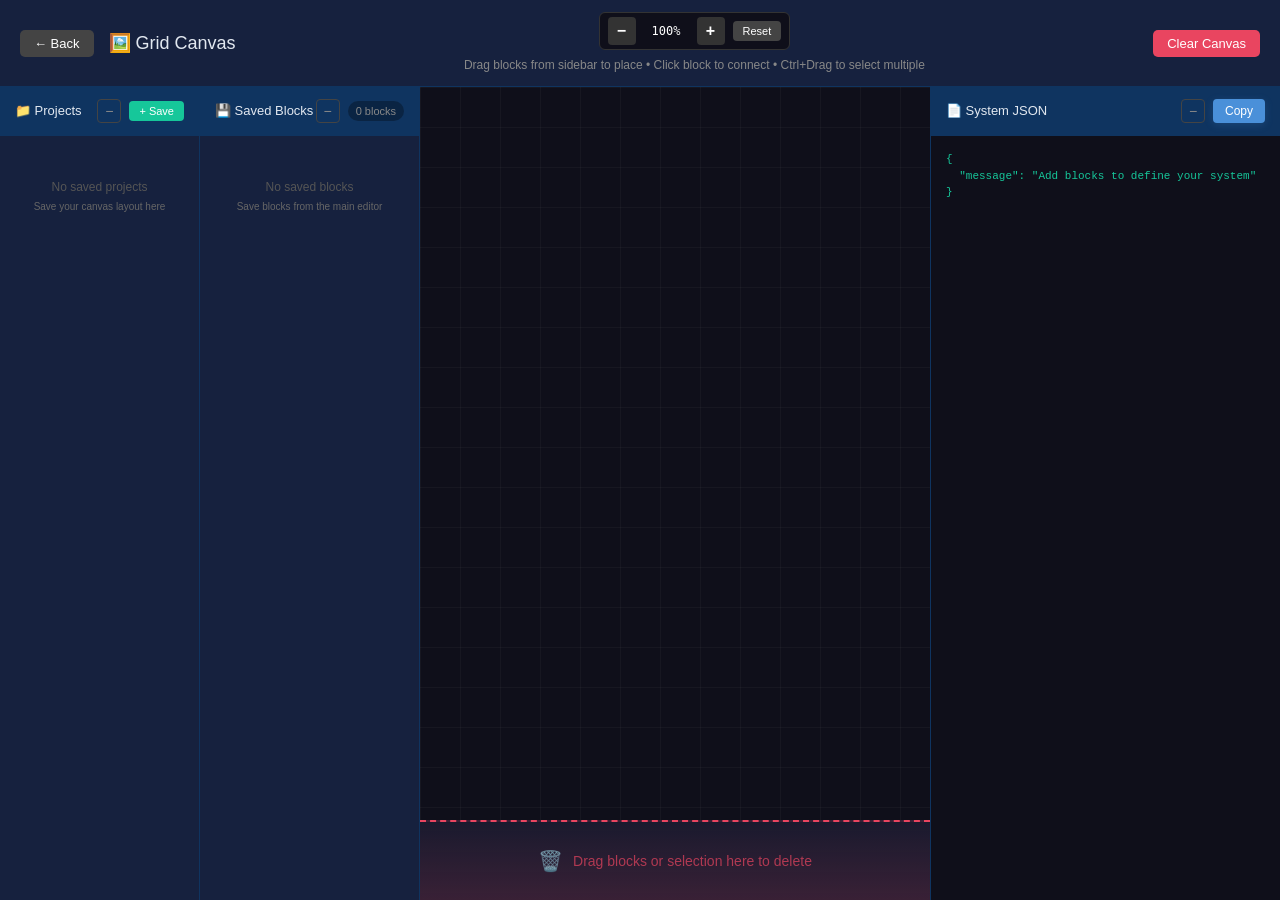
==== commit 6452eed4: "demo_v0.0.2, better ui, fixed arrows" ====
--- a/canvas.html
+++ b/canvas.html
@@ -73,8 +73,12 @@
                         <!-- SVG Layer for arrows -->
                         <svg id="arrowLayer" class="arrow-layer">
                             <defs>
-                                <marker id="arrowhead" markerWidth="10" markerHeight="7" refX="9" refY="3.5" orient="auto">
-                                    <polygon points="0 0, 10 3.5, 0 7" fill="#4a90d9" />
+                                <linearGradient id="arrowGradient" x1="0%" y1="0%" x2="100%" y2="0%">
+                                    <stop offset="0%" style="stop-color:#4a90d9;stop-opacity:1" />
+                                    <stop offset="100%" style="stop-color:#6ab0ff;stop-opacity:1" />
+                                </linearGradient>
+                                <marker id="arrowhead" markerWidth="12" markerHeight="12" refX="9" refY="6" orient="auto" overflow="visible">
+                                    <polygon points="0 3, 9 6, 0 9" fill="#6ab0ff" />
                                 </marker>
                             </defs>
                         </svg>
--- a/css/style.css
+++ b/css/style.css
@@ -5,10 +5,11 @@
 }
 
 body {
-    font-family: -apple-system, BlinkMacSystemFont, 'Segoe UI', Roboto, sans-serif;
-    background: #1a1a2e;
-    color: #fff;
+    font-family: -apple-system, BlinkMacSystemFont, 'Segoe UI', Roboto, 'Helvetica Neue', Arial, sans-serif;
+    background: #0a0a12;
+    color: #e2e8f0;
     min-height: 100vh;
+    line-height: 1.5;
 }
 
 .app {
@@ -19,56 +20,174 @@
 
 /* Header */
 .header {
-    padding: 15px 25px;
-    background: #16213e;
-    border-bottom: 1px solid #0f3460;
+    padding: 14px 24px;
+    background: linear-gradient(180deg, #13152a 0%, #0f1120 100%);
+    border-bottom: 1px solid rgba(74, 144, 217, 0.12);
+    display: flex;
+    align-items: center;
+    justify-content: space-between;
+    box-shadow: 0 2px 20px rgba(0, 0, 0, 0.25);
 }
 
 .header h1 {
-    font-size: 22px;
-    margin-bottom: 3px;
+    font-size: 20px;
+    font-weight: 700;
+    background: linear-gradient(90deg, #fff 0%, #94a3b8 100%);
+    -webkit-background-clip: text;
+    -webkit-text-fill-color: transparent;
+    background-clip: text;
+    letter-spacing: -0.3px;
 }
 
 .header p {
-    color: #888;
+    color: #64748b;
     font-size: 13px;
+    font-weight: 400;
 }
 
 /* Toolbar */
 .toolbar {
     display: flex;
-    gap: 8px;
-    padding: 12px 25px;
-    background: #16213e;
-    border-bottom: 1px solid #0f3460;
+    justify-content: space-between;
+    align-items: center;
+    gap: 16px;
+    padding: 14px 24px;
+    background: linear-gradient(180deg, #13152a 0%, #0f1120 100%);
+    border-bottom: 1px solid rgba(74, 144, 217, 0.1);
+}
+
+/* Block Palette — large, card-like buttons */
+.block-palette {
+    display: flex;
+    gap: 10px;
     flex-wrap: wrap;
 }
 
-.btn {
-    padding: 8px 16px;
-    border: none;
-    border-radius: 5px;
+.palette-btn {
+    display: flex;
+    flex-direction: column;
+    align-items: center;
+    justify-content: center;
+    gap: 4px;
+    min-width: 72px;
+    padding: 10px 12px;
+    border: 1px solid rgba(255, 255, 255, 0.08);
+    border-radius: 12px;
+    background: rgba(255, 255, 255, 0.03);
+    color: #e2e8f0;
     cursor: pointer;
+    transition: all 0.2s cubic-bezier(0.4, 0, 0.2, 1);
+    backdrop-filter: blur(4px);
+}
+
+.palette-btn:hover {
+    transform: translateY(-2px);
+    background: rgba(255, 255, 255, 0.07);
+    border-color: rgba(255, 255, 255, 0.16);
+    box-shadow: 0 8px 20px rgba(0, 0, 0, 0.35);
+}
+
+.palette-btn:active {
+    transform: translateY(0);
+}
+
+.palette-dot {
+    width: 10px;
+    height: 10px;
+    border-radius: 50%;
+    display: inline-block;
+    box-shadow: 0 0 8px currentColor;
+}
+
+.palette-class .palette-dot { background: #e94560; color: #e94560; }
+.palette-function .palette-dot { background: #4a90d9; color: #4a90d9; }
+.palette-variable .palette-dot { background: #a855f7; color: #a855f7; }
+.palette-custom .palette-dot { background: #ff6b6b; color: #ff6b6b; }
+.palette-import .palette-dot { background: #16c79a; color: #16c79a; }
+
+.palette-name {
+    font-size: 11px;
+    font-weight: 600;
+    letter-spacing: 0.2px;
+}
+
+/* Palette accent colors */
+.palette-class { border-bottom: 3px solid #e94560; }
+.palette-class:hover { box-shadow: 0 8px 20px rgba(233, 69, 96, 0.25); border-color: rgba(233, 69, 96, 0.35); }
+
+.palette-function { border-bottom: 3px solid #4a90d9; }
+.palette-function:hover { box-shadow: 0 8px 20px rgba(74, 144, 217, 0.25); border-color: rgba(74, 144, 217, 0.35); }
+
+.palette-variable { border-bottom: 3px solid #a855f7; }
+.palette-variable:hover { box-shadow: 0 8px 20px rgba(168, 85, 247, 0.25); border-color: rgba(168, 85, 247, 0.35); }
+
+.palette-custom { border-bottom: 3px solid #ff6b6b; }
+.palette-custom:hover { box-shadow: 0 8px 20px rgba(255, 107, 107, 0.25); border-color: rgba(255, 107, 107, 0.35); }
+
+.palette-import { border-bottom: 3px solid #16c79a; }
+.palette-import:hover { box-shadow: 0 8px 20px rgba(22, 199, 154, 0.25); border-color: rgba(22, 199, 154, 0.35); }
+
+/* Toolbar Actions — pill buttons on the right */
+.toolbar-actions {
+    display: flex;
+    align-items: center;
+    gap: 10px;
+}
+
+.action-btn {
+    display: inline-flex;
+    align-items: center;
+    gap: 6px;
+    padding: 9px 16px;
+    border-radius: 999px;
     font-size: 13px;
-    font-weight: 500;
-    transition: all 0.2s;
-}
-
-.btn:hover {
+    font-weight: 600;
+    cursor: pointer;
+    transition: all 0.2s cubic-bezier(0.4, 0, 0.2, 1);
+    border: 1px solid transparent;
+}
+
+.action-btn:hover {
     transform: translateY(-1px);
-    opacity: 0.9;
-}
-
-.btn-class { background: #e94560; color: white; }
-.btn-function { background: #4a90d9; color: white; }
-.btn-variable { background: #a855f7; color: white; }
-.btn-custom { background: #ff6b6b; color: white; }
-.btn-import { background: #16c79a; color: white; }
-.btn-clear { background: #444; color: white; }
-.btn-canvas-mode { background: #f59e0b; color: white; }
-.btn-canvas-mode.active { background: #d97706; box-shadow: 0 0 0 2px rgba(245, 158, 11, 0.4); }
-.btn-toggle-sidebar { background: #8b5cf6; color: white; }
-.btn-toggle-sidebar.active { background: #7c3aed; box-shadow: 0 0 0 2px rgba(139, 92, 246, 0.4); }
+    box-shadow: 0 4px 14px rgba(0, 0, 0, 0.3);
+}
+
+.action-secondary {
+    background: rgba(255, 255, 255, 0.05);
+    color: #94a3b8;
+    border-color: rgba(255, 255, 255, 0.08);
+}
+
+.action-secondary:hover {
+    background: rgba(255, 255, 255, 0.1);
+    color: #e2e8f0;
+    border-color: rgba(255, 255, 255, 0.14);
+}
+
+.action-primary {
+    background: linear-gradient(135deg, #f59e0b 0%, #d97706 100%);
+    color: white;
+    border-color: rgba(245, 158, 11, 0.4);
+    padding-left: 18px;
+    padding-right: 18px;
+}
+
+.action-primary:hover {
+    box-shadow: 0 6px 20px rgba(245, 158, 11, 0.45);
+}
+
+.action-primary.active {
+    background: linear-gradient(135deg, #d97706 0%, #b45309 100%);
+    box-shadow: 0 0 0 2px rgba(245, 158, 11, 0.35);
+}
+
+.action-icon {
+    font-size: 14px;
+}
+
+.action-label {
+    white-space: nowrap;
+}
 
 /* Main Layout */
 .main {
@@ -79,14 +198,14 @@
 
 /* Sidebar */
 .sidebar {
-    width: 320px;
-    min-width: 320px;
-    background: #16213e;
-    border-right: 1px solid #0f3460;
+    width: 300px;
+    min-width: 300px;
+    background: linear-gradient(180deg, #13152a 0%, #0f1120 100%);
+    border-right: 1px solid rgba(74, 144, 217, 0.1);
     display: flex;
     flex-direction: column;
     position: relative;
-    transition: all 0.3s ease;
+    transition: all 0.3s cubic-bezier(0.4, 0, 0.2, 1);
 }
 
 .sidebar.hidden {
@@ -110,26 +229,34 @@
     display: flex;
     justify-content: space-between;
     align-items: center;
-    padding: 12px 15px;
-    border-bottom: 1px solid #0f3460;
+    padding: 12px 16px;
+    border-bottom: 1px solid rgba(74, 144, 217, 0.1);
+    background: rgba(74, 144, 217, 0.05);
 }
 
 .sidebar-header h3 {
     font-size: 13px;
-    font-weight: 500;
+    font-weight: 600;
+    color: #e2e8f0;
 }
 
 .btn-clear-sidebar {
-    background: transparent;
+    background: rgba(233, 69, 96, 0.1);
     border: none;
-    color: #666;
+    color: #94a3b8;
     cursor: pointer;
-    font-size: 18px;
-    padding: 0 5px;
-    line-height: 1;
+    font-size: 16px;
+    width: 26px;
+    height: 26px;
+    border-radius: 6px;
+    display: flex;
+    align-items: center;
+    justify-content: center;
+    transition: all 0.2s ease;
 }
 
 .btn-clear-sidebar:hover {
+    background: rgba(233, 69, 96, 0.2);
     color: #e94560;
 }
 
@@ -153,34 +280,36 @@
 
 .sidebar-hint {
     text-align: center;
-    color: #555;
+    color: #475569;
     padding: 30px 10px;
     font-size: 12px;
     line-height: 1.6;
-    pointer-events: none; /* Allow drops to pass through */
+    pointer-events: none;
 }
 
 .sidebar-hint small {
-    color: #666;
+    color: #64748b;
 }
 
 /* Saved Block (simplified) */
 .saved-block {
-    background: #1a1a2e;
-    border-radius: 6px;
-    border: 1px solid #333;
-    border-left: 3px solid;
-    padding: 10px 12px;
+    background: rgba(255, 255, 255, 0.03);
+    border-radius: 10px;
+    border: 1px solid rgba(255, 255, 255, 0.05);
+    border-left: 4px solid;
+    padding: 11px 13px;
     cursor: grab;
-    transition: all 0.2s;
-    display: flex;
-    flex-direction: column;
-    gap: 6px;
+    transition: all 0.25s cubic-bezier(0.4, 0, 0.2, 1);
+    display: flex;
+    flex-direction: column;
+    gap: 5px;
 }
 
 .saved-block:hover {
-    background: #252540;
-    transform: translateX(2px);
+    background: rgba(74, 144, 217, 0.08);
+    transform: translateX(3px);
+    border-color: rgba(74, 144, 217, 0.18);
+    box-shadow: 0 4px 14px rgba(0, 0, 0, 0.2);
 }
 
 .saved-block.dragging {
@@ -220,10 +349,12 @@
 .saved-block-type {
     font-size: 10px;
     text-transform: uppercase;
-    font-weight: bold;
-    padding: 2px 6px;
-    border-radius: 3px;
-    background: rgba(255,255,255,0.1);
+    font-weight: 600;
+    padding: 3px 7px;
+    border-radius: 4px;
+    background: rgba(255,255,255,0.08);
+    align-self: flex-start;
+    letter-spacing: 0.3px;
 }
 
 .saved-block.block-class .saved-block-type { color: #e94560; }
@@ -242,7 +373,7 @@
 .saved-block-name {
     font-size: 14px;
     font-weight: 500;
-    color: #fff;
+    color: #f1f5f9;
     word-break: break-all;
     line-height: 1.4;
 }
@@ -253,7 +384,7 @@
     display: flex;
     gap: 4px;
     opacity: 0;
-    transition: opacity 0.2s;
+    transition: opacity 0.2s ease;
 }
 
 .saved-block:hover .saved-block-actions {
@@ -265,74 +396,78 @@
     border: none;
     cursor: pointer;
     font-size: 13px;
-    padding: 2px 4px;
+    padding: 3px 5px;
     line-height: 1;
-    border-radius: 3px;
-    transition: all 0.2s;
+    border-radius: 4px;
+    transition: all 0.2s ease;
 }
 
 .saved-block-edit {
+    color: #94a3b8;
+}
+
+.saved-block-edit:hover {
+    background: rgba(74, 144, 217, 0.15);
     color: #4a90d9;
 }
 
-.saved-block-edit:hover {
-    background: rgba(74, 144, 217, 0.2);
-}
-
 .saved-block-place {
+    color: #94a3b8;
+}
+
+.saved-block-place:hover {
+    background: rgba(22, 199, 154, 0.15);
     color: #16c79a;
 }
 
-.saved-block-place:hover {
-    background: rgba(22, 199, 154, 0.2);
-}
-
 .saved-block-delete {
-    color: #666;
-    font-size: 16px;
+    color: #94a3b8;
+    font-size: 15px;
 }
 
 .saved-block-delete:hover {
     color: #e94560;
-    background: rgba(233, 69, 96, 0.1);
+    background: rgba(233, 69, 96, 0.12);
 }
 
 .sidebar.drag-over {
+    background: rgba(74, 144, 217, 0.1);
+}
+
+.sidebar.drag-over .sidebar-content {
     background: rgba(74, 144, 217, 0.15);
-}
-
-.sidebar.drag-over .sidebar-content {
-    background: rgba(74, 144, 217, 0.25);
-    border: 2px dashed #4a90d9;
-    border-radius: 8px;
+    border: 2px dashed rgba(74, 144, 217, 0.4);
+    border-radius: 10px;
 }
 
 .sidebar.drag-over .sidebar-hint {
     color: #4a90d9;
-    font-weight: bold;
+    font-weight: 500;
 }
 
 /* Canvas */
 .canvas-container {
     flex: 1;
-    padding: 15px;
+    padding: 16px;
     overflow: auto;
     position: relative;
     display: flex;
-    gap: 15px;
+    gap: 16px;
+    background: #0a0a12;
 }
 
 /* Canvas Sidebar */
 .canvas-sidebar {
     width: 180px;
     min-width: 180px;
-    background: #16213e;
-    border: 1px solid #0f3460;
-    border-radius: 8px;
+    background: linear-gradient(180deg, #13152a 0%, #0f1120 100%);
+    border: 1px solid rgba(74, 144, 217, 0.12);
+    border-radius: 10px;
     display: flex;
     flex-direction: column;
     overflow: hidden;
-    transition: all 0.3s ease;
+    transition: all 0.3s cubic-bezier(0.4, 0, 0.2, 1);
+    box-shadow: 0 4px 20px rgba(0, 0, 0, 0.2);
 }
 
 .canvas-sidebar.hidden {
@@ -344,28 +479,31 @@
     justify-content: space-between;
     align-items: center;
     padding: 10px 12px;
-    background: #0f3460;
-    border-bottom: 1px solid #0f3460;
+    background: rgba(74, 144, 217, 0.06);
+    border-bottom: 1px solid rgba(74, 144, 217, 0.1);
 }
 
 .canvas-sidebar-header h4 {
     font-size: 12px;
-    font-weight: 500;
-    color: #fff;
+    font-weight: 600;
+    color: #e2e8f0;
 }
 
 .btn-close-canvas-sidebar {
     background: transparent;
     border: none;
-    color: #888;
+    color: #94a3b8;
     cursor: pointer;
     font-size: 16px;
-    padding: 0 4px;
+    padding: 2px 5px;
     line-height: 1;
+    border-radius: 4px;
+    transition: all 0.2s ease;
 }
 
 .btn-close-canvas-sidebar:hover {
     color: #e94560;
+    background: rgba(233, 69, 96, 0.1);
 }
 
 .canvas-sidebar-content {
@@ -379,28 +517,29 @@
 
 .canvas-sidebar-hint {
     text-align: center;
-    color: #555;
+    color: #475569;
     padding: 20px 10px;
     font-size: 11px;
     line-height: 1.5;
 }
 
 .canvas-sidebar-block {
-    background: #1a1a2e;
-    border-radius: 6px;
-    border: 1px solid #333;
+    background: rgba(255, 255, 255, 0.03);
+    border-radius: 8px;
+    border: 1px solid rgba(255, 255, 255, 0.05);
     border-left: 3px solid;
     padding: 8px 10px;
     cursor: grab;
-    transition: all 0.2s;
+    transition: all 0.2s ease;
     display: flex;
     flex-direction: column;
     gap: 4px;
 }
 
 .canvas-sidebar-block:hover {
-    background: #252540;
+    background: rgba(74, 144, 217, 0.08);
     transform: translateX(2px);
+    border-color: rgba(74, 144, 217, 0.15);
 }
 
 .canvas-sidebar-block.dragging {
@@ -415,10 +554,12 @@
 .canvas-sidebar-block-type {
     font-size: 9px;
     text-transform: uppercase;
-    font-weight: bold;
-    padding: 2px 5px;
+    font-weight: 600;
+    padding: 2px 6px;
     border-radius: 3px;
-    background: rgba(255,255,255,0.1);
+    background: rgba(255,255,255,0.08);
+    align-self: flex-start;
+    letter-spacing: 0.3px;
 }
 
 .canvas-sidebar-block.block-class .canvas-sidebar-block-type { color: #e94560; }
@@ -435,7 +576,7 @@
 .canvas-sidebar-block-name {
     font-size: 12px;
     font-weight: 500;
-    color: #fff;
+    color: #f1f5f9;
     word-break: break-all;
     line-height: 1.4;
 }
@@ -443,44 +584,60 @@
 .canvas {
     flex: 1;
     min-height: 100%;
-    background: #0f0f1a;
-    border-radius: 10px;
-    border: 2px dashed #333;
+    background: linear-gradient(145deg, #0f1120 0%, #0a0a12 100%);
+    border-radius: 12px;
+    border: 1px dashed rgba(74, 144, 217, 0.18);
     padding: 20px;
     display: flex;
     flex-direction: column;
     gap: 12px;
+    box-shadow: 0 4px 24px rgba(0, 0, 0, 0.2);
 }
 
 .canvas-hint {
     text-align: center;
-    color: #555;
+    color: #475569;
     padding: 50px 20px;
     font-size: 15px;
     line-height: 1.8;
 }
 
 .canvas-hint small {
-    color: #666;
+    color: #64748b;
 }
 
 /* Blocks */
 .block {
-    background: #1a1a2e;
-    border-radius: 8px;
-    border: 1px solid #333;
+    background: linear-gradient(145deg, rgba(26, 26, 46, 0.95) 0%, rgba(19, 21, 42, 0.98) 100%);
+    border-radius: 12px;
+    border: 1px solid rgba(255, 255, 255, 0.06);
     border-left: 4px solid;
     position: relative;
-    transition: all 0.2s;
+    transition: all 0.25s cubic-bezier(0.4, 0, 0.2, 1);
+    box-shadow: 0 4px 6px -1px rgba(0, 0, 0, 0.15), 0 2px 4px -1px rgba(0, 0, 0, 0.1);
+    animation: block-appear-main 0.3s cubic-bezier(0.34, 1.56, 0.64, 1);
+}
+
+@keyframes block-appear-main {
+    0% {
+        opacity: 0;
+        transform: scale(0.92) translateY(8px);
+    }
+    100% {
+        opacity: 1;
+        transform: scale(1) translateY(0);
+    }
 }
 
 .block.dragging {
-    opacity: 0.5;
+    opacity: 0.6;
+    box-shadow: 0 20px 25px -5px rgba(0, 0, 0, 0.3);
+    transform: scale(1.02);
 }
 
 .block.drag-over {
     border-color: #4a90d9;
-    box-shadow: 0 0 0 2px rgba(74, 144, 217, 0.3);
+    box-shadow: 0 0 0 2px rgba(74, 144, 217, 0.25), 0 8px 20px rgba(74, 144, 217, 0.15);
 }
 
 .block-class { border-left-color: #e94560; }
@@ -490,9 +647,9 @@
 .block-import { border-left-color: #16c79a; }
 
 .block-warning {
-    background: rgba(245, 158, 11, 0.15);
-    border: 1px solid rgba(245, 158, 11, 0.5);
-    border-radius: 4px;
+    background: rgba(245, 158, 11, 0.1);
+    border: 1px solid rgba(245, 158, 11, 0.3);
+    border-radius: 6px;
     padding: 8px 12px;
     margin: 0 15px;
     font-size: 12px;
@@ -515,12 +672,13 @@
 }
 
 .block-type {
-    font-size: 11px;
+    font-size: 10px;
     text-transform: uppercase;
-    font-weight: bold;
+    font-weight: 600;
     padding: 3px 8px;
-    border-radius: 3px;
-    background: rgba(255,255,255,0.1);
+    border-radius: 4px;
+    background: rgba(255,255,255,0.08);
+    letter-spacing: 0.3px;
 }
 
 .block-class .block-type { color: #e94560; }
@@ -539,12 +697,12 @@
 .block-save, .block-delete {
     background: transparent;
     border: none;
-    color: #666;
+    color: #94a3b8;
     cursor: pointer;
-    padding: 2px 5px;
+    padding: 3px 6px;
     line-height: 1;
-    border-radius: 3px;
-    transition: all 0.2s;
+    border-radius: 4px;
+    transition: all 0.2s ease;
 }
 
 .block-save {
@@ -556,29 +714,30 @@
 }
 
 .block-save:hover {
-    background: rgba(22, 199, 154, 0.2);
+    background: rgba(22, 199, 154, 0.12);
     color: #16c79a;
 }
 
 .block-delete:hover {
+    background: rgba(233, 69, 96, 0.12);
     color: #e94560;
 }
 
 /* Collapse/Expand button */
 .block-collapse {
-    background: transparent;
+    background: rgba(255, 255, 255, 0.04);
     border: none;
-    color: #888;
+    color: #94a3b8;
     cursor: pointer;
-    padding: 2px 5px;
+    padding: 3px 6px;
     font-size: 12px;
-    border-radius: 3px;
-    transition: all 0.2s;
-    margin-right: 5px;
+    border-radius: 4px;
+    transition: all 0.2s ease;
+    margin-right: 4px;
 }
 
 .block-collapse:hover {
-    background: rgba(255,255,255,0.1);
+    background: rgba(255, 255, 255, 0.1);
     color: #fff;
 }
 
@@ -588,11 +747,11 @@
 }
 
 .block.collapsed .block-header {
-    padding: 8px 15px;
+    padding: 10px 15px;
 }
 
 .block.collapsed {
-    opacity: 0.9;
+    opacity: 0.92;
 }
 
 .block-content {
@@ -616,26 +775,29 @@
 
 .field label {
     font-size: 11px;
-    color: #888;
+    color: #64748b;
     text-transform: uppercase;
     letter-spacing: 0.5px;
+    font-weight: 500;
 }
 
 .field input,
 .field textarea {
-    background: #0f0f1a;
-    border: 1px solid #2a2a3e;
-    border-radius: 5px;
-    padding: 8px 10px;
-    color: #fff;
+    background: rgba(0, 0, 0, 0.25);
+    border: 1px solid rgba(255, 255, 255, 0.06);
+    border-radius: 7px;
+    padding: 9px 11px;
+    color: #f1f5f9;
     font-size: 13px;
     font-family: inherit;
+    transition: all 0.2s ease;
 }
 
 .field input:focus,
 .field textarea:focus {
     outline: none;
-    border-color: #4a90d9;
+    border-color: rgba(74, 144, 217, 0.4);
+    box-shadow: 0 0 0 3px rgba(74, 144, 217, 0.08);
 }
 
 .field textarea {
@@ -646,10 +808,10 @@
 /* Nested container */
 .nested-container {
     margin-top: 10px;
-    padding: 10px;
-    background: rgba(0,0,0,0.2);
-    border-radius: 6px;
-    border: 2px dashed #2a2a3e;
+    padding: 12px;
+    background: rgba(0, 0, 0, 0.15);
+    border-radius: 8px;
+    border: 1px dashed rgba(255, 255, 255, 0.08);
     min-height: 50px;
     display: flex;
     flex-direction: column;
@@ -657,27 +819,27 @@
 }
 
 .nested-container.drag-over {
-    border-color: #4a90d9;
-    background: rgba(74, 144, 217, 0.1);
+    border-color: rgba(74, 144, 217, 0.4);
+    background: rgba(74, 144, 217, 0.08);
 }
 
 .nested-container:empty::before {
     content: 'Drop blocks here';
-    color: #444;
+    color: #475569;
     font-size: 12px;
     text-align: center;
     padding: 10px;
 }
 
 .nested-container .block {
-    background: #252540;
+    background: rgba(37, 37, 64, 0.7);
 }
 
 /* Output Panel */
 .output-panel {
-    width: 420px;
-    background: #16213e;
-    border-left: 1px solid #0f3460;
+    width: 380px;
+    background: linear-gradient(180deg, #13152a 0%, #0f1120 100%);
+    border-left: 1px solid rgba(74, 144, 217, 0.1);
     display: flex;
     flex-direction: column;
 }
@@ -686,38 +848,45 @@
     display: flex;
     justify-content: space-between;
     align-items: center;
-    padding: 15px 20px;
-    border-bottom: 1px solid #0f3460;
+    padding: 12px 16px;
+    border-bottom: 1px solid rgba(74, 144, 217, 0.1);
+    background: rgba(74, 144, 217, 0.05);
 }
 
 .output-header h3 {
     font-size: 13px;
-    font-weight: 500;
+    font-weight: 600;
+    color: #e2e8f0;
 }
 
 .btn-copy {
     padding: 5px 12px;
-    background: #4a90d9;
+    background: linear-gradient(135deg, rgba(74, 144, 217, 0.9) 0%, rgba(58, 123, 200, 0.9) 100%);
     color: white;
     border: none;
-    border-radius: 4px;
+    border-radius: 5px;
     cursor: pointer;
     font-size: 12px;
+    font-weight: 500;
+    transition: all 0.2s ease;
+    box-shadow: 0 2px 8px rgba(74, 144, 217, 0.2);
 }
 
 .btn-copy:hover {
-    background: #3a7bc8;
+    background: linear-gradient(135deg, #4a90d9 0%, #3a7bc8 100%);
+    transform: translateY(-1px);
+    box-shadow: 0 4px 12px rgba(74, 144, 217, 0.3);
 }
 
 .output {
     flex: 1;
-    padding: 15px 20px;
+    padding: 15px;
     margin: 0;
-    background: #0f0f1a;
+    background: #0a0a12;
     color: #16c79a;
-    font-family: 'Consolas', 'Monaco', 'Courier New', monospace;
-    font-size: 12px;
-    line-height: 1.5;
+    font-family: 'SF Mono', 'Consolas', 'Monaco', 'Courier New', monospace;
+    font-size: 11px;
+    line-height: 1.6;
     overflow: auto;
     white-space: pre-wrap;
     word-wrap: break-word;
@@ -737,14 +906,14 @@
 }
 
 ::-webkit-scrollbar-track {
-    background: #0f0f1a;
+    background: #0a0a12;
 }
 
 ::-webkit-scrollbar-thumb {
-    background: #333;
+    background: #1e293b;
     border-radius: 3px;
 }
 
 ::-webkit-scrollbar-thumb:hover {
-    background: #444;
-}
+    background: #334155;
+}
--- a/css/canvas.css
+++ b/css/canvas.css
@@ -304,28 +304,45 @@
     justify-content: space-between;
 }
 
-.project-delete {
+.project-actions {
     position: absolute;
     top: 5px;
     right: 5px;
+    display: flex;
+    gap: 2px;
+    opacity: 0;
+    transition: opacity 0.2s;
+}
+
+.project-item:hover .project-actions {
+    opacity: 1;
+}
+
+.project-actions button {
     background: transparent;
     border: none;
     color: #666;
     cursor: pointer;
-    font-size: 14px;
-    padding: 2px 6px;
+    font-size: 12px;
+    padding: 2px 4px;
     border-radius: 3px;
-    opacity: 0;
-    transition: all 0.2s;
-}
-
-.project-item:hover .project-delete {
-    opacity: 1;
+    transition: all 0.2s;
+}
+
+.project-actions button:hover {
+    background: rgba(255, 255, 255, 0.1);
+}
+
+.project-rename:hover {
+    color: #4a90d9;
+}
+
+.project-edit:hover {
+    color: #4caf50;
 }
 
 .project-delete:hover {
     color: #e94560;
-    background: rgba(233, 69, 96, 0.1);
 }
 
 /* Sidebar Panel */
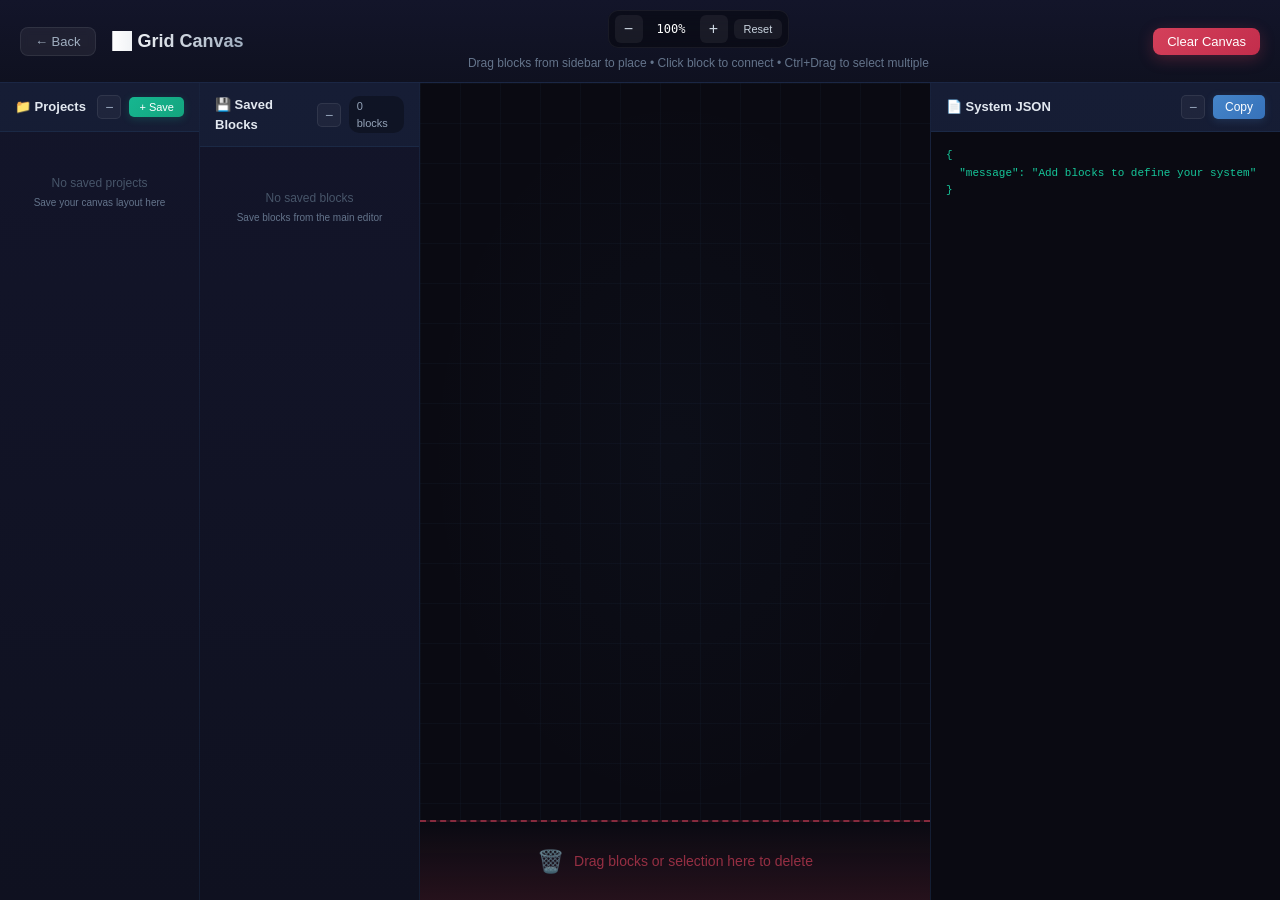
==== commit b7530638: "demo_v0.0.3, rebuilt structure" ====
--- a/canvas.html
+++ b/canvas.html
@@ -131,6 +131,7 @@
         </div>
     </div>
 
+    <script src="js/utils.js"></script>
     <script src="js/canvas.js?v=2"></script>
 </body>
 </html>
--- a/css/canvas.css
+++ b/css/canvas.css
@@ -4,7 +4,7 @@
     display: flex;
     flex-direction: column;
     height: 100vh;
-    background: #1a1a2e;
+    background: #0d0d15;
     overflow: hidden;
 }
 
@@ -13,10 +13,11 @@
     display: flex;
     justify-content: space-between;
     align-items: center;
-    padding: 12px 20px;
-    background: #16213e;
-    border-bottom: 1px solid #0f3460;
+    padding: 10px 20px;
+    background: linear-gradient(180deg, #13152a 0%, #0f1120 100%);
+    border-bottom: 1px solid rgba(74, 144, 217, 0.15);
     flex-shrink: 0;
+    box-shadow: 0 2px 20px rgba(0, 0, 0, 0.3);
 }
 
 .canvas-header-left {
@@ -27,23 +28,31 @@
 
 .canvas-header-left h1 {
     font-size: 18px;
-    font-weight: 500;
+    font-weight: 600;
+    background: linear-gradient(90deg, #fff 0%, #a0aec0 100%);
+    -webkit-background-clip: text;
+    -webkit-text-fill-color: transparent;
+    background-clip: text;
 }
 
 .btn-back {
-    background: #444;
-    color: white;
+    background: rgba(255, 255, 255, 0.06);
+    color: #a0aec0;
     padding: 6px 14px;
-    border: none;
-    border-radius: 5px;
+    border: 1px solid rgba(255, 255, 255, 0.08);
+    border-radius: 8px;
     cursor: pointer;
     font-size: 13px;
-    transition: all 0.2s;
+    font-weight: 500;
+    transition: all 0.2s ease;
+    backdrop-filter: blur(4px);
 }
 
 .btn-back:hover {
-    background: #555;
+    background: rgba(255, 255, 255, 0.12);
+    color: #fff;
     transform: translateY(-1px);
+    border-color: rgba(255, 255, 255, 0.15);
 }
 
 .canvas-header-center {
@@ -59,46 +68,52 @@
 .zoom-controls {
     display: flex;
     align-items: center;
-    gap: 8px;
-    background: #0f0f1a;
-    padding: 4px 8px;
-    border-radius: 6px;
-    border: 1px solid #333;
+    gap: 6px;
+    background: rgba(0, 0, 0, 0.35);
+    padding: 4px 6px;
+    border-radius: 10px;
+    border: 1px solid rgba(255, 255, 255, 0.06);
+    backdrop-filter: blur(8px);
 }
 
 .btn-zoom {
-    background: #333;
-    color: white;
+    background: rgba(255, 255, 255, 0.06);
+    color: #cbd5e0;
     border: none;
     width: 28px;
     height: 28px;
-    border-radius: 4px;
+    border-radius: 6px;
     cursor: pointer;
     font-size: 16px;
-    font-weight: bold;
+    font-weight: 500;
     display: flex;
     align-items: center;
     justify-content: center;
-    transition: all 0.2s;
+    transition: all 0.2s ease;
 }
 
 .btn-zoom:hover {
-    background: #444;
+    background: rgba(74, 144, 217, 0.25);
+    color: #fff;
+    transform: translateY(-1px);
 }
 
 .btn-zoom-reset {
-    background: #444;
-    color: white;
+    background: rgba(255, 255, 255, 0.06);
+    color: #cbd5e0;
     border: none;
     padding: 4px 10px;
-    border-radius: 4px;
+    border-radius: 6px;
     cursor: pointer;
     font-size: 11px;
-    transition: all 0.2s;
+    font-weight: 500;
+    transition: all 0.2s ease;
 }
 
 .btn-zoom-reset:hover {
-    background: #555;
+    background: rgba(74, 144, 217, 0.25);
+    color: #fff;
+    transform: translateY(-1px);
 }
 
 .zoom-level {
@@ -106,33 +121,39 @@
     font-size: 12px;
     min-width: 45px;
     text-align: center;
-    font-family: 'Consolas', monospace;
+    font-family: 'SF Mono', 'Consolas', monospace;
+    font-weight: 500;
 }
 
 .canvas-hint-text {
-    color: #888;
+    color: #64748b;
     font-size: 12px;
+    font-weight: 400;
 }
 
 .canvas-hint-text.connecting {
     color: #4a90d9;
     font-weight: 500;
+    text-shadow: 0 0 12px rgba(74, 144, 217, 0.4);
 }
 
 .btn-clear-canvas {
-    background: #e94560;
+    background: linear-gradient(135deg, rgba(233, 69, 96, 0.9) 0%, rgba(214, 48, 80, 0.9) 100%);
     color: white;
     padding: 6px 14px;
     border: none;
-    border-radius: 5px;
+    border-radius: 8px;
     cursor: pointer;
     font-size: 13px;
-    transition: all 0.2s;
+    font-weight: 500;
+    transition: all 0.2s ease;
+    box-shadow: 0 4px 15px rgba(233, 69, 96, 0.25);
 }
 
 .btn-clear-canvas:hover {
-    background: #d63050;
+    background: linear-gradient(135deg, #e94560 0%, #d63050 100%);
     transform: translateY(-1px);
+    box-shadow: 0 6px 20px rgba(233, 69, 96, 0.35);
 }
 
 /* Workspace Layout */
@@ -146,8 +167,8 @@
 .canvas-projects-panel {
     width: 200px;
     min-width: 200px;
-    background: #16213e;
-    border-right: 1px solid #0f3460;
+    background: linear-gradient(180deg, #13152a 0%, #0f1120 100%);
+    border-right: 1px solid rgba(74, 144, 217, 0.1);
     display: flex;
     flex-direction: column;
 }
@@ -157,13 +178,14 @@
     justify-content: space-between;
     align-items: center;
     padding: 12px 15px;
-    border-bottom: 1px solid #0f3460;
-    background: #0f3460;
+    border-bottom: 1px solid rgba(74, 144, 217, 0.1);
+    background: rgba(74, 144, 217, 0.06);
 }
 
 .canvas-projects-header h3 {
     font-size: 13px;
-    font-weight: 500;
+    font-weight: 600;
+    color: #e2e8f0;
 }
 
 /* Panel Header Actions */
@@ -175,24 +197,24 @@
 
 /* Minimize Button */
 .btn-minimize-panel {
-    background: transparent;
-    border: 1px solid #444;
-    color: #888;
+    background: rgba(255, 255, 255, 0.04);
+    border: 1px solid rgba(255, 255, 255, 0.08);
+    color: #94a3b8;
     width: 24px;
     height: 24px;
-    border-radius: 4px;
+    border-radius: 5px;
     cursor: pointer;
     font-size: 14px;
     line-height: 1;
     display: flex;
     align-items: center;
     justify-content: center;
-    transition: all 0.2s;
+    transition: all 0.2s ease;
 }
 
 .btn-minimize-panel:hover {
-    background: rgba(255,255,255,0.1);
-    border-color: #666;
+    background: rgba(74, 144, 217, 0.15);
+    border-color: rgba(74, 144, 217, 0.3);
     color: #fff;
 }
 
@@ -233,19 +255,22 @@
 }
 
 .btn-save-project {
-    background: #16c79a;
+    background: linear-gradient(135deg, rgba(22, 199, 154, 0.9) 0%, rgba(20, 179, 134, 0.9) 100%);
     color: white;
     border: none;
     padding: 4px 10px;
-    border-radius: 4px;
+    border-radius: 5px;
     font-size: 11px;
-    cursor: pointer;
-    transition: all 0.2s;
+    font-weight: 500;
+    cursor: pointer;
+    transition: all 0.2s ease;
+    box-shadow: 0 2px 8px rgba(22, 199, 154, 0.2);
 }
 
 .btn-save-project:hover {
-    background: #14b386;
+    background: linear-gradient(135deg, #16c79a 0%, #14b386 100%);
     transform: translateY(-1px);
+    box-shadow: 0 4px 12px rgba(22, 199, 154, 0.3);
 }
 
 .canvas-projects-content {
@@ -259,47 +284,50 @@
 
 .canvas-projects-empty {
     text-align: center;
-    color: #555;
+    color: #475569;
     padding: 30px 10px;
     font-size: 12px;
     line-height: 1.6;
 }
 
 .canvas-projects-empty small {
-    color: #666;
+    color: #64748b;
 }
 
 .project-item {
-    background: #1a1a2e;
-    border-radius: 6px;
-    border: 1px solid #333;
+    background: rgba(255, 255, 255, 0.03);
+    border-radius: 8px;
+    border: 1px solid rgba(255, 255, 255, 0.05);
     padding: 10px 12px;
     cursor: pointer;
-    transition: all 0.2s;
+    transition: all 0.25s ease;
     position: relative;
 }
 
 .project-item:hover {
-    background: #252540;
-    transform: translateX(2px);
+    background: rgba(74, 144, 217, 0.08);
+    border-color: rgba(74, 144, 217, 0.2);
+    transform: translateX(3px);
+    box-shadow: 0 4px 12px rgba(0, 0, 0, 0.2);
 }
 
 .project-item.active {
-    border-color: #4a90d9;
+    border-color: rgba(74, 144, 217, 0.4);
     background: rgba(74, 144, 217, 0.1);
+    box-shadow: 0 0 15px rgba(74, 144, 217, 0.15);
 }
 
 .project-name {
     font-size: 13px;
     font-weight: 500;
-    color: #fff;
+    color: #f1f5f9;
     margin-bottom: 4px;
     word-break: break-all;
 }
 
 .project-meta {
     font-size: 10px;
-    color: #666;
+    color: #64748b;
     display: flex;
     justify-content: space-between;
 }
@@ -311,7 +339,7 @@
     display: flex;
     gap: 2px;
     opacity: 0;
-    transition: opacity 0.2s;
+    transition: opacity 0.2s ease;
 }
 
 .project-item:hover .project-actions {
@@ -319,18 +347,19 @@
 }
 
 .project-actions button {
-    background: transparent;
+    background: rgba(0, 0, 0, 0.3);
     border: none;
-    color: #666;
+    color: #94a3b8;
     cursor: pointer;
     font-size: 12px;
-    padding: 2px 4px;
-    border-radius: 3px;
-    transition: all 0.2s;
+    padding: 3px 5px;
+    border-radius: 4px;
+    transition: all 0.2s ease;
 }
 
 .project-actions button:hover {
     background: rgba(255, 255, 255, 0.1);
+    color: #fff;
 }
 
 .project-rename:hover {
@@ -349,8 +378,8 @@
 .canvas-sidebar-panel {
     width: 220px;
     min-width: 220px;
-    background: #16213e;
-    border-right: 1px solid #0f3460;
+    background: linear-gradient(180deg, #13152a 0%, #0f1120 100%);
+    border-right: 1px solid rgba(74, 144, 217, 0.1);
     display: flex;
     flex-direction: column;
 }
@@ -360,21 +389,23 @@
     justify-content: space-between;
     align-items: center;
     padding: 12px 15px;
-    border-bottom: 1px solid #0f3460;
-    background: #0f3460;
+    border-bottom: 1px solid rgba(74, 144, 217, 0.1);
+    background: rgba(74, 144, 217, 0.06);
 }
 
 .canvas-sidebar-header h3 {
     font-size: 13px;
-    font-weight: 500;
+    font-weight: 600;
+    color: #e2e8f0;
 }
 
 .block-count {
     font-size: 11px;
-    color: #888;
-    background: rgba(0,0,0,0.3);
+    color: #94a3b8;
+    background: rgba(0, 0, 0, 0.3);
     padding: 2px 8px;
     border-radius: 10px;
+    font-weight: 500;
 }
 
 .canvas-sidebar-content {
@@ -388,36 +419,36 @@
 
 .canvas-sidebar-empty {
     text-align: center;
-    color: #555;
+    color: #475569;
     padding: 30px 10px;
     font-size: 12px;
     line-height: 1.6;
 }
 
 .canvas-sidebar-empty small {
-    color: #666;
+    color: #64748b;
 }
 
 /* Toast Notifications */
 @keyframes toast-appear {
     from {
         opacity: 0;
-        transform: translateX(-50%) translateY(10px);
+        transform: translateX(-50%) translateY(10px) scale(0.96);
     }
     to {
         opacity: 1;
-        transform: translateX(-50%) translateY(0);
+        transform: translateX(-50%) translateY(0) scale(1);
     }
 }
 
 @keyframes toast-disappear {
     from {
         opacity: 1;
-        transform: translateX(-50%) translateY(0);
+        transform: translateX(-50%) translateY(0) scale(1);
     }
     to {
         opacity: 0;
-        transform: translateX(-50%) translateY(10px);
+        transform: translateX(-50%) translateY(10px) scale(0.96);
     }
 }
 
@@ -428,6 +459,7 @@
     flex-direction: column;
     position: relative;
     overflow: hidden;
+    background: #0a0a12;
 }
 
 /* Grid Canvas */
@@ -435,10 +467,11 @@
     flex: 1;
     position: relative;
     background: 
-        linear-gradient(rgba(255,255,255,0.03) 1px, transparent 1px),
-        linear-gradient(90deg, rgba(255,255,255,0.03) 1px, transparent 1px),
-        #0f0f1a;
-    background-size: 40px 40px;
+        linear-gradient(rgba(74, 144, 217, 0.04) 1px, transparent 1px),
+        linear-gradient(90deg, rgba(74, 144, 217, 0.04) 1px, transparent 1px),
+        radial-gradient(ellipse at center, rgba(74, 144, 217, 0.03) 0%, transparent 70%),
+        #0a0a12;
+    background-size: 40px 40px, 40px 40px, 100% 100%, 100% 100%;
     overflow: auto;
     min-height: 0;
 }
@@ -451,20 +484,18 @@
     width: 3000px;
     height: 2000px;
     transform-origin: 0 0;
-    transition: transform 0.1s ease-out;
+    transition: transform 0.15s cubic-bezier(0.4, 0, 0.2, 1);
 }
 
 /* Selection Box */
 .selection-box {
     position: absolute;
-    border: 2px dashed #2196F3;
-    background: rgba(33, 150, 243, 0.3);
+    border: 2px dashed #4a90d9;
+    background: rgba(74, 144, 217, 0.12);
+    border-radius: 4px;
     pointer-events: none;
     z-index: 10000;
-}
-
-.selection-box.hidden {
-    display: none;
+    box-shadow: 0 0 20px rgba(74, 144, 217, 0.15);
 }
 
 .selection-box.hidden {
@@ -490,45 +521,46 @@
     width: 3000px;
     height: 2000px;
     pointer-events: none;
-    z-index: 1;
-}
-
-.arrow-layer path {
+    z-index: 100;
+}
+
+.arrow-layer > path {
     fill: none;
-    stroke: #4a90d9;
-    stroke-width: 2;
+    stroke: url(#arrowGradient);
+    stroke-width: 2.5;
     marker-end: url(#arrowhead);
 }
 
 .arrow-layer path.temp-arrow {
     stroke: #4a90d9;
-    stroke-dasharray: 5, 5;
-    opacity: 0.7;
+    stroke-dasharray: 6, 6;
+    opacity: 0.8;
+    filter: drop-shadow(0 0 4px rgba(74, 144, 217, 0.4));
 }
 
 .arrow-layer path.selected {
     stroke: #e94560;
-    stroke-width: 3;
-    filter: drop-shadow(0 0 4px rgba(233, 69, 96, 0.5));
+    stroke-width: 3.5;
+    filter: drop-shadow(0 0 6px rgba(233, 69, 96, 0.6));
 }
 
 /* Connection group hover effect */
 .connection-group:hover path:not(.temp-arrow):last-child {
     stroke: #6ab0ff;
-    stroke-width: 3;
-    filter: drop-shadow(0 0 4px rgba(74, 144, 217, 0.6));
+    stroke-width: 3.5;
+    filter: drop-shadow(0 0 6px rgba(74, 144, 217, 0.7));
 }
 
 /* Show a subtle highlight on the wide background path on hover */
 .connection-group:hover {
-    filter: drop-shadow(0 0 8px rgba(74, 144, 217, 0.3));
+    filter: drop-shadow(0 0 10px rgba(74, 144, 217, 0.4));
 }
 
 /* Selected connection styling */
 .connection-group.selected path:not(.temp-arrow) {
     stroke: #f59e0b;
-    stroke-width: 3;
-    filter: drop-shadow(0 0 4px rgba(245, 158, 11, 0.6));
+    stroke-width: 3.5;
+    filter: drop-shadow(0 0 6px rgba(245, 158, 11, 0.7));
 }
 
 .connection-group.selected .arrow-label-bg {
@@ -537,21 +569,22 @@
 }
 
 .connection-group.selected .arrow-label {
-    fill: #1a1a2e;
-    font-weight: bold;
+    fill: #0a0a12;
+    font-weight: 600;
 }
 
 /* Arrow context menu */
 .arrow-menu {
     position: absolute;
-    background: #1a1a2e;
-    border: 1px solid #333;
-    border-radius: 8px;
+    background: rgba(19, 21, 42, 0.98);
+    border: 1px solid rgba(74, 144, 217, 0.2);
+    border-radius: 10px;
     padding: 8px 0;
     min-width: 150px;
-    box-shadow: 0 4px 20px rgba(0, 0, 0, 0.5);
+    box-shadow: 0 8px 32px rgba(0, 0, 0, 0.5);
     z-index: 1000;
     animation: menu-appear 0.15s ease;
+    backdrop-filter: blur(12px);
 }
 
 @keyframes menu-appear {
@@ -568,8 +601,8 @@
 .arrow-menu-header {
     padding: 8px 16px;
     font-size: 12px;
-    color: #888;
-    border-bottom: 1px solid #333;
+    color: #64748b;
+    border-bottom: 1px solid rgba(255, 255, 255, 0.06);
     margin-bottom: 4px;
     word-break: break-word;
     overflow-wrap: break-word;
@@ -580,38 +613,66 @@
 .arrow-menu-item {
     padding: 10px 16px;
     font-size: 13px;
-    color: #fff;
-    cursor: pointer;
-    transition: all 0.15s;
+    color: #e2e8f0;
+    cursor: pointer;
+    transition: all 0.15s ease;
     display: flex;
     align-items: center;
     gap: 8px;
 }
 
 .arrow-menu-item:hover {
-    background: rgba(74, 144, 217, 0.2);
+    background: rgba(74, 144, 217, 0.12);
 }
 
 .arrow-menu-item[data-action="delete"]:hover {
-    background: rgba(233, 69, 96, 0.2);
+    background: rgba(233, 69, 96, 0.12);
     color: #e94560;
 }
 
 /* Arrow label background */
 .arrow-label-bg {
-    fill: #1a1a2e;
-    stroke: #4a90d9;
+    fill: #0a0a12;
+    stroke: url(#arrowGradient);
     stroke-width: 1;
-    rx: 4;
+    rx: 6;
+    filter: drop-shadow(0 2px 4px rgba(0, 0, 0, 0.3));
 }
 
 /* Arrow label text */
 .arrow-label {
-    fill: #fff;
+    fill: #e2e8f0;
     font-size: 11px;
     font-family: -apple-system, BlinkMacSystemFont, 'Segoe UI', Roboto, sans-serif;
     text-anchor: middle;
     dominant-baseline: middle;
+    font-weight: 500;
+}
+
+/* Inline arrow relationship editor */
+.arrow-inline-editor {
+    position: absolute;
+    transform: translateX(-50%);
+    z-index: 2000;
+    background: rgba(19, 21, 42, 0.98);
+    border: 1px solid rgba(74, 144, 217, 0.5);
+    border-radius: 8px;
+    padding: 6px 10px;
+    color: #e2e8f0;
+    font-size: 12px;
+    font-family: -apple-system, BlinkMacSystemFont, 'Segoe UI', Roboto, sans-serif;
+    font-weight: 500;
+    min-width: 120px;
+    max-width: 280px;
+    outline: none;
+    box-shadow: 0 8px 32px rgba(0, 0, 0, 0.6);
+    backdrop-filter: blur(12px);
+    text-align: center;
+}
+
+.arrow-inline-editor:focus {
+    border-color: rgba(74, 144, 217, 0.8);
+    box-shadow: 0 0 0 3px rgba(74, 144, 217, 0.25), 0 8px 32px rgba(0, 0, 0, 0.6);
 }
 
 .canvas-placeholder {
@@ -620,28 +681,32 @@
     left: 50%;
     transform: translate(-50%, -50%);
     text-align: center;
-    color: #444;
+    color: #475569;
     font-size: 15px;
     pointer-events: none;
+    opacity: 0.8;
+    transition: opacity 0.3s ease;
 }
 
 .canvas-placeholder .placeholder-icon {
-    font-size: 48px;
-    margin-bottom: 15px;
-    opacity: 0.5;
+    font-size: 56px;
+    margin-bottom: 18px;
+    opacity: 0.4;
+    filter: drop-shadow(0 4px 20px rgba(74, 144, 217, 0.2));
 }
 
 .canvas-placeholder small {
     display: block;
-    margin-top: 8px;
-    color: #555;
+    margin-top: 10px;
+    color: #64748b;
+    font-size: 13px;
 }
 
 /* Delete Zone */
 .delete-zone {
     height: 80px;
-    background: linear-gradient(to top, rgba(233, 69, 96, 0.15), transparent);
-    border-top: 2px dashed #e94560;
+    background: linear-gradient(to top, rgba(233, 69, 96, 0.12), transparent);
+    border-top: 2px dashed rgba(233, 69, 96, 0.5);
     display: flex;
     align-items: center;
     justify-content: center;
@@ -650,10 +715,10 @@
 }
 
 .delete-zone.drag-over {
-    background: rgba(233, 69, 96, 0.5);
+    background: rgba(233, 69, 96, 0.35);
     border-top-style: solid;
-    border-top-width: 4px;
-    box-shadow: 0 -5px 20px rgba(233, 69, 96, 0.4);
+    border-top-width: 3px;
+    box-shadow: 0 -8px 30px rgba(233, 69, 96, 0.3);
 }
 
 .delete-zone.drag-over .delete-icon {
@@ -672,25 +737,26 @@
     gap: 10px;
     color: #e94560;
     font-size: 14px;
-    opacity: 0.7;
+    font-weight: 500;
+    opacity: 0.6;
     transition: all 0.3s ease;
 }
 
 .delete-zone.drag-over .delete-zone-content {
     opacity: 1;
-    transform: scale(1.1);
+    transform: scale(1.08);
 }
 
 .delete-icon {
-    font-size: 20px;
+    font-size: 22px;
 }
 
 /* Output Panel */
 .canvas-output-panel {
     width: 350px;
     min-width: 350px;
-    background: #16213e;
-    border-left: 1px solid #0f3460;
+    background: linear-gradient(180deg, #13152a 0%, #0f1120 100%);
+    border-left: 1px solid rgba(74, 144, 217, 0.1);
     display: flex;
     flex-direction: column;
 }
@@ -700,39 +766,44 @@
     justify-content: space-between;
     align-items: center;
     padding: 12px 15px;
-    border-bottom: 1px solid #0f3460;
-    background: #0f3460;
+    border-bottom: 1px solid rgba(74, 144, 217, 0.1);
+    background: rgba(74, 144, 217, 0.06);
 }
 
 .canvas-output-header h3 {
     font-size: 13px;
-    font-weight: 500;
+    font-weight: 600;
+    color: #e2e8f0;
 }
 
 .btn-copy {
     padding: 5px 12px;
-    background: #4a90d9;
+    background: linear-gradient(135deg, rgba(74, 144, 217, 0.9) 0%, rgba(58, 123, 200, 0.9) 100%);
     color: white;
     border: none;
-    border-radius: 4px;
+    border-radius: 5px;
     cursor: pointer;
     font-size: 12px;
-    transition: all 0.2s;
+    font-weight: 500;
+    transition: all 0.2s ease;
+    box-shadow: 0 2px 8px rgba(74, 144, 217, 0.2);
 }
 
 .btn-copy:hover {
-    background: #3a7bc8;
+    background: linear-gradient(135deg, #4a90d9 0%, #3a7bc8 100%);
+    transform: translateY(-1px);
+    box-shadow: 0 4px 12px rgba(74, 144, 217, 0.3);
 }
 
 .canvas-output-content {
     flex: 1;
     padding: 15px;
     margin: 0;
-    background: #0f0f1a;
+    background: #0a0a12;
     color: #16c79a;
-    font-family: 'Consolas', 'Monaco', 'Courier New', monospace;
+    font-family: 'SF Mono', 'Consolas', 'Monaco', 'Courier New', monospace;
     font-size: 11px;
-    line-height: 1.5;
+    line-height: 1.6;
     overflow: auto;
     white-space: pre-wrap;
     word-wrap: break-word;
@@ -740,22 +811,23 @@
 
 /* Sidebar Block Items (draggable from sidebar) */
 .sidebar-block-item {
-    background: #1a1a2e;
-    border-radius: 8px;
-    border: 1px solid #333;
+    background: rgba(255, 255, 255, 0.03);
+    border-radius: 10px;
+    border: 1px solid rgba(255, 255, 255, 0.05);
     border-left: 4px solid;
     padding: 12px;
     cursor: grab;
-    transition: all 0.2s;
+    transition: all 0.25s cubic-bezier(0.4, 0, 0.2, 1);
     display: flex;
     flex-direction: column;
-    gap: 4px;
+    gap: 5px;
 }
 
 .sidebar-block-item:hover {
-    background: #252540;
-    transform: translateX(3px);
-    border-color: #444;
+    background: rgba(74, 144, 217, 0.08);
+    transform: translateX(4px);
+    border-color: rgba(74, 144, 217, 0.2);
+    box-shadow: 0 4px 16px rgba(0, 0, 0, 0.25);
 }
 
 .sidebar-block-item:active {
@@ -775,11 +847,12 @@
 .sidebar-block-type {
     font-size: 10px;
     text-transform: uppercase;
-    font-weight: bold;
-    padding: 2px 6px;
-    border-radius: 3px;
-    background: rgba(255,255,255,0.1);
+    font-weight: 600;
+    padding: 3px 7px;
+    border-radius: 4px;
+    background: rgba(255,255,255,0.08);
     align-self: flex-start;
+    letter-spacing: 0.3px;
 }
 
 .sidebar-block-item.block-class .sidebar-block-type { color: #e94560; }
@@ -791,11 +864,11 @@
 .sidebar-block-name {
     font-size: 14px;
     font-weight: 500;
-    color: #fff;
+    color: #f1f5f9;
     word-break: break-word;
     overflow-wrap: break-word;
-    line-height: 1.3;
-    max-height: 2.6em;
+    line-height: 1.35;
+    max-height: 2.7em;
     overflow: hidden;
     display: -webkit-box;
     -webkit-line-clamp: 2;
@@ -813,52 +886,75 @@
     position: absolute;
     min-width: 200px;
     max-width: 350px;
-    background: #1a1a2e;
-    border-radius: 8px;
-    border: 1px solid #444;
+    background: linear-gradient(145deg, rgba(26, 26, 46, 0.95) 0%, rgba(19, 21, 42, 0.98) 100%);
+    border-radius: 12px;
+    border: 1px solid rgba(255, 255, 255, 0.08);
     border-left: 4px solid;
-    box-shadow: 0 4px 12px rgba(0,0,0,0.4);
+    box-shadow: 
+        0 4px 6px -1px rgba(0, 0, 0, 0.2),
+        0 2px 4px -1px rgba(0, 0, 0, 0.15),
+        0 0 0 1px rgba(255, 255, 255, 0.02) inset;
     cursor: grab;
-    transition: box-shadow 0.2s, transform 0.1s, border-color 0.2s;
+    transition: box-shadow 0.25s ease, transform 0.15s ease, border-color 0.2s ease;
     user-select: none;
     z-index: 10;
+    backdrop-filter: blur(8px);
+    animation: block-appear 0.35s cubic-bezier(0.34, 1.56, 0.64, 1);
+}
+
+@keyframes block-appear {
+    0% {
+        opacity: 0;
+        transform: scale(0.85) translateY(10px);
+    }
+    100% {
+        opacity: 1;
+        transform: scale(1) translateY(0);
+    }
 }
 
 .placed-block:hover {
-    box-shadow: 0 6px 20px rgba(0,0,0,0.5);
-    border-color: #555;
+    box-shadow: 
+        0 10px 15px -3px rgba(0, 0, 0, 0.3),
+        0 4px 6px -2px rgba(0, 0, 0, 0.2),
+        0 0 0 1px rgba(255, 255, 255, 0.04) inset;
+    border-color: rgba(255, 255, 255, 0.12);
+    transform: translateY(-1px);
 }
 
 .placed-block.dragging {
     cursor: grabbing;
-    opacity: 0.8;
-    box-shadow: 0 8px 30px rgba(0,0,0,0.6);
+    opacity: 0.9;
+    box-shadow: 
+        0 20px 25px -5px rgba(0, 0, 0, 0.35),
+        0 10px 10px -5px rgba(0, 0, 0, 0.25);
     z-index: 1000;
+    transform: scale(1.02);
 }
 
 /* When delete zone is active, highlight items being dragged */
 .delete-zone-active .placed-block.dragging {
-    box-shadow: 0 0 0 3px #e94560, 0 8px 30px rgba(233, 69, 96, 0.5);
+    box-shadow: 0 0 0 3px #e94560, 0 20px 25px rgba(233, 69, 96, 0.4);
 }
 
 .placed-block.connecting {
     border-color: #4a90d9;
-    box-shadow: 0 0 0 3px rgba(74, 144, 217, 0.4);
+    box-shadow: 0 0 0 3px rgba(74, 144, 217, 0.35), 0 8px 20px rgba(74, 144, 217, 0.2);
     animation: pulse-connecting 1.5s infinite;
 }
 
 .placed-block.selected {
     border-color: #f59e0b;
-    box-shadow: 0 0 0 3px rgba(245, 158, 11, 0.5), 0 4px 12px rgba(0,0,0,0.4);
+    box-shadow: 0 0 0 3px rgba(245, 158, 11, 0.45), 0 4px 12px rgba(0,0,0,0.25);
 }
 
 .placed-block.selected:hover {
-    box-shadow: 0 0 0 3px rgba(245, 158, 11, 0.6), 0 6px 20px rgba(0,0,0,0.5);
+    box-shadow: 0 0 0 3px rgba(245, 158, 11, 0.55), 0 10px 15px rgba(0,0,0,0.3);
 }
 
 @keyframes pulse-connecting {
-    0%, 100% { box-shadow: 0 0 0 3px rgba(74, 144, 217, 0.4); }
-    50% { box-shadow: 0 0 0 6px rgba(74, 144, 217, 0.2); }
+    0%, 100% { box-shadow: 0 0 0 3px rgba(74, 144, 217, 0.35), 0 4px 12px rgba(74, 144, 217, 0.15); }
+    50% { box-shadow: 0 0 0 6px rgba(74, 144, 217, 0.15), 0 8px 20px rgba(74, 144, 217, 0.25); }
 }
 
 .placed-block.block-class { border-left-color: #e94560; }
@@ -872,16 +968,17 @@
     align-items: center;
     gap: 8px;
     padding: 10px 12px;
-    border-bottom: 1px solid #2a2a3e;
+    border-bottom: 1px solid rgba(255, 255, 255, 0.04);
 }
 
 .placed-block-type {
     font-size: 10px;
     text-transform: uppercase;
-    font-weight: bold;
-    padding: 2px 6px;
-    border-radius: 3px;
-    background: rgba(255,255,255,0.1);
+    font-weight: 600;
+    padding: 3px 7px;
+    border-radius: 4px;
+    background: rgba(255,255,255,0.08);
+    letter-spacing: 0.3px;
 }
 
 .placed-block.block-class .placed-block-type { color: #e94560; }
@@ -893,12 +990,12 @@
 .placed-block-name {
     font-size: 13px;
     font-weight: 500;
-    color: #fff;
+    color: #f1f5f9;
     flex: 1;
     word-break: break-word;
     overflow-wrap: break-word;
-    line-height: 1.3;
-    max-height: 2.6em;
+    line-height: 1.35;
+    max-height: 2.7em;
     overflow: hidden;
     display: -webkit-box;
     -webkit-line-clamp: 2;
@@ -915,7 +1012,7 @@
     display: flex;
     gap: 4px;
     opacity: 0;
-    transition: opacity 0.2s;
+    transition: opacity 0.2s ease;
 }
 
 .placed-block:hover .placed-block-actions {
@@ -923,41 +1020,45 @@
 }
 
 .placed-block-connect {
-    background: transparent;
+    background: rgba(74, 144, 217, 0.1);
     border: none;
     color: #4a90d9;
     cursor: pointer;
     font-size: 14px;
-    padding: 2px 6px;
+    padding: 3px 7px;
     line-height: 1;
-    border-radius: 3px;
-    transition: all 0.2s;
+    border-radius: 5px;
+    transition: all 0.2s ease;
 }
 
 .placed-block-connect:hover {
-    background: rgba(74, 144, 217, 0.2);
+    background: rgba(74, 144, 217, 0.25);
+    color: #fff;
+    transform: translateY(-1px);
 }
 
 .placed-block-connect.active {
-    background: rgba(74, 144, 217, 0.3);
+    background: rgba(74, 144, 217, 0.35);
     color: #fff;
+    box-shadow: 0 0 10px rgba(74, 144, 217, 0.3);
 }
 
 .placed-block-delete {
-    background: transparent;
+    background: rgba(233, 69, 96, 0.08);
     border: none;
-    color: #666;
+    color: #94a3b8;
     cursor: pointer;
     font-size: 16px;
-    padding: 2px 6px;
+    padding: 3px 7px;
     line-height: 1;
-    border-radius: 3px;
-    transition: all 0.2s;
+    border-radius: 5px;
+    transition: all 0.2s ease;
 }
 
 .placed-block-delete:hover {
     color: #e94560;
-    background: rgba(233, 69, 96, 0.1);
+    background: rgba(233, 69, 96, 0.18);
+    transform: translateY(-1px);
 }
 
 .placed-block-content {
@@ -966,8 +1067,9 @@
 
 .placed-block-field {
     font-size: 11px;
-    color: #888;
-    margin-bottom: 4px;
+    color: #94a3b8;
+    margin-bottom: 5px;
+    line-height: 1.4;
 }
 
 .placed-block-field:last-child {
@@ -975,43 +1077,46 @@
 }
 
 .placed-block-field strong {
-    color: #aaa;
+    color: #cbd5e0;
     font-weight: 500;
 }
 
 /* Connection points on blocks */
 .connection-point {
     position: absolute;
-    width: 12px;
-    height: 12px;
-    background: #4a90d9;
-    border: 2px solid #1a1a2e;
+    width: 14px;
+    height: 14px;
+    background: linear-gradient(135deg, #4a90d9 0%, #3a7bc8 100%);
+    border: 2px solid rgba(10, 10, 18, 0.9);
     border-radius: 50%;
     cursor: crosshair;
-    transition: all 0.2s;
+    transition: all 0.2s ease;
     z-index: 20;
+    box-shadow: 0 2px 6px rgba(74, 144, 217, 0.4);
 }
 
 .connection-point:hover {
-    transform: scale(1.3);
-    background: #5aa0e9;
+    transform: scale(1.4);
+    background: linear-gradient(135deg, #5aa0e9 0%, #4a90d9 100%);
+    box-shadow: 0 0 12px rgba(74, 144, 217, 0.7);
 }
 
 .connection-point.output {
-    right: -6px;
+    right: -7px;
     top: 50%;
     transform: translateY(-50%);
 }
 
 .connection-point.input {
-    left: -6px;
+    left: -7px;
     top: 50%;
     transform: translateY(-50%);
 }
 
 /* Empty state hidden when blocks exist */
 .grid-canvas.has-blocks .canvas-placeholder {
-    display: none;
+    opacity: 0;
+    pointer-events: none;
 }
 
 /* Modal */
@@ -1021,11 +1126,18 @@
     left: 0;
     right: 0;
     bottom: 0;
-    background: rgba(0,0,0,0.7);
+    background: rgba(0,0,0,0.6);
     display: flex;
     align-items: center;
     justify-content: center;
     z-index: 2000;
+    backdrop-filter: blur(4px);
+    animation: modal-fade-in 0.2s ease;
+}
+
+@keyframes modal-fade-in {
+    from { opacity: 0; }
+    to { opacity: 1; }
 }
 
 .modal.hidden {
@@ -1033,46 +1145,64 @@
 }
 
 .modal-content {
-    background: #1a1a2e;
-    border: 1px solid #333;
-    border-radius: 10px;
-    padding: 25px;
-    width: 400px;
+    background: linear-gradient(145deg, #13152a 0%, #0f1120 100%);
+    border: 1px solid rgba(74, 144, 217, 0.2);
+    border-radius: 14px;
+    padding: 28px;
+    width: 420px;
     max-width: 90vw;
-    box-shadow: 0 10px 40px rgba(0,0,0,0.5);
+    box-shadow: 0 20px 60px rgba(0,0,0,0.5);
+    animation: modal-slide-up 0.25s cubic-bezier(0.34, 1.56, 0.64, 1);
+}
+
+@keyframes modal-slide-up {
+    from {
+        opacity: 0;
+        transform: translateY(20px) scale(0.96);
+    }
+    to {
+        opacity: 1;
+        transform: translateY(0) scale(1);
+    }
 }
 
 .modal-content h3 {
     margin-bottom: 15px;
-    font-size: 16px;
+    font-size: 17px;
+    font-weight: 600;
+    color: #f1f5f9;
 }
 
 .modal-content p {
-    color: #888;
+    color: #94a3b8;
     font-size: 13px;
     margin-bottom: 15px;
+    line-height: 1.5;
 }
 
 .modal-content p strong {
-    color: #fff;
+    color: #f1f5f9;
     word-break: break-word;
     overflow-wrap: break-word;
+    font-weight: 500;
 }
 
 .modal-content input {
     width: 100%;
-    padding: 10px 12px;
-    background: #0f0f1a;
-    border: 1px solid #333;
-    border-radius: 5px;
-    color: #fff;
+    padding: 11px 14px;
+    background: rgba(0, 0, 0, 0.3);
+    border: 1px solid rgba(255, 255, 255, 0.08);
+    border-radius: 8px;
+    color: #f1f5f9;
     font-size: 14px;
-    margin-bottom: 20px;
+    margin-bottom: 22px;
+    transition: all 0.2s ease;
 }
 
 .modal-content input:focus {
     outline: none;
-    border-color: #4a90d9;
+    border-color: rgba(74, 144, 217, 0.4);
+    box-shadow: 0 0 0 3px rgba(74, 144, 217, 0.1);
 }
 
 .modal-buttons {
@@ -1082,74 +1212,55 @@
 }
 
 .btn-secondary {
-    background: #444;
+    background: rgba(255, 255, 255, 0.06);
+    color: #cbd5e0;
+    padding: 9px 18px;
+    border: 1px solid rgba(255, 255, 255, 0.08);
+    border-radius: 8px;
+    cursor: pointer;
+    font-size: 13px;
+    font-weight: 500;
+    transition: all 0.2s ease;
+}
+
+.btn-secondary:hover {
+    background: rgba(255, 255, 255, 0.12);
+    color: #fff;
+    border-color: rgba(255, 255, 255, 0.12);
+}
+
+.btn-primary {
+    background: linear-gradient(135deg, rgba(74, 144, 217, 0.9) 0%, rgba(58, 123, 200, 0.9) 100%);
     color: white;
-    padding: 8px 16px;
+    padding: 9px 18px;
     border: none;
-    border-radius: 5px;
+    border-radius: 8px;
     cursor: pointer;
     font-size: 13px;
-    transition: all 0.2s;
-}
-
-.btn-secondary:hover {
-    background: #555;
-}
-
-.btn-primary {
-    background: #4a90d9;
-    color: white;
-    padding: 8px 16px;
-    border: none;
-    border-radius: 5px;
-    cursor: pointer;
-    font-size: 13px;
-    transition: all 0.2s;
+    font-weight: 500;
+    transition: all 0.2s ease;
+    box-shadow: 0 4px 12px rgba(74, 144, 217, 0.25);
 }
 
 .btn-primary:hover {
-    background: #3a7bc8;
-}
-
-/* Scrollbar styling for canvas */
+    background: linear-gradient(135deg, #4a90d9 0%, #3a7bc8 100%);
+    transform: translateY(-1px);
+    box-shadow: 0 6px 16px rgba(74, 144, 217, 0.35);
+}
+
+/* Scrollbar styling for canvas (inherits global, just wider) */
 .grid-canvas::-webkit-scrollbar {
     width: 10px;
     height: 10px;
 }
 
-.grid-canvas::-webkit-scrollbar-track {
-    background: #0f0f1a;
-}
-
 .grid-canvas::-webkit-scrollbar-thumb {
-    background: #333;
     border-radius: 5px;
-}
-
-.grid-canvas::-webkit-scrollbar-thumb:hover {
-    background: #444;
+    border: 2px solid #0a0a12;
 }
 
 .grid-canvas::-webkit-scrollbar-corner {
-    background: #0f0f1a;
-}
-
-/* Scrollbar for output panel */
-.canvas-output-content::-webkit-scrollbar {
-    width: 6px;
-}
-
-.canvas-output-content::-webkit-scrollbar-track {
-    background: #0f0f1a;
-}
-
-.canvas-output-content::-webkit-scrollbar-thumb {
-    background: #333;
-    border-radius: 3px;
-}
-
-.canvas-output-content::-webkit-scrollbar-thumb:hover {
-    background: #444;
+    background: #0a0a12;
 }
 
 /* Responsive */
